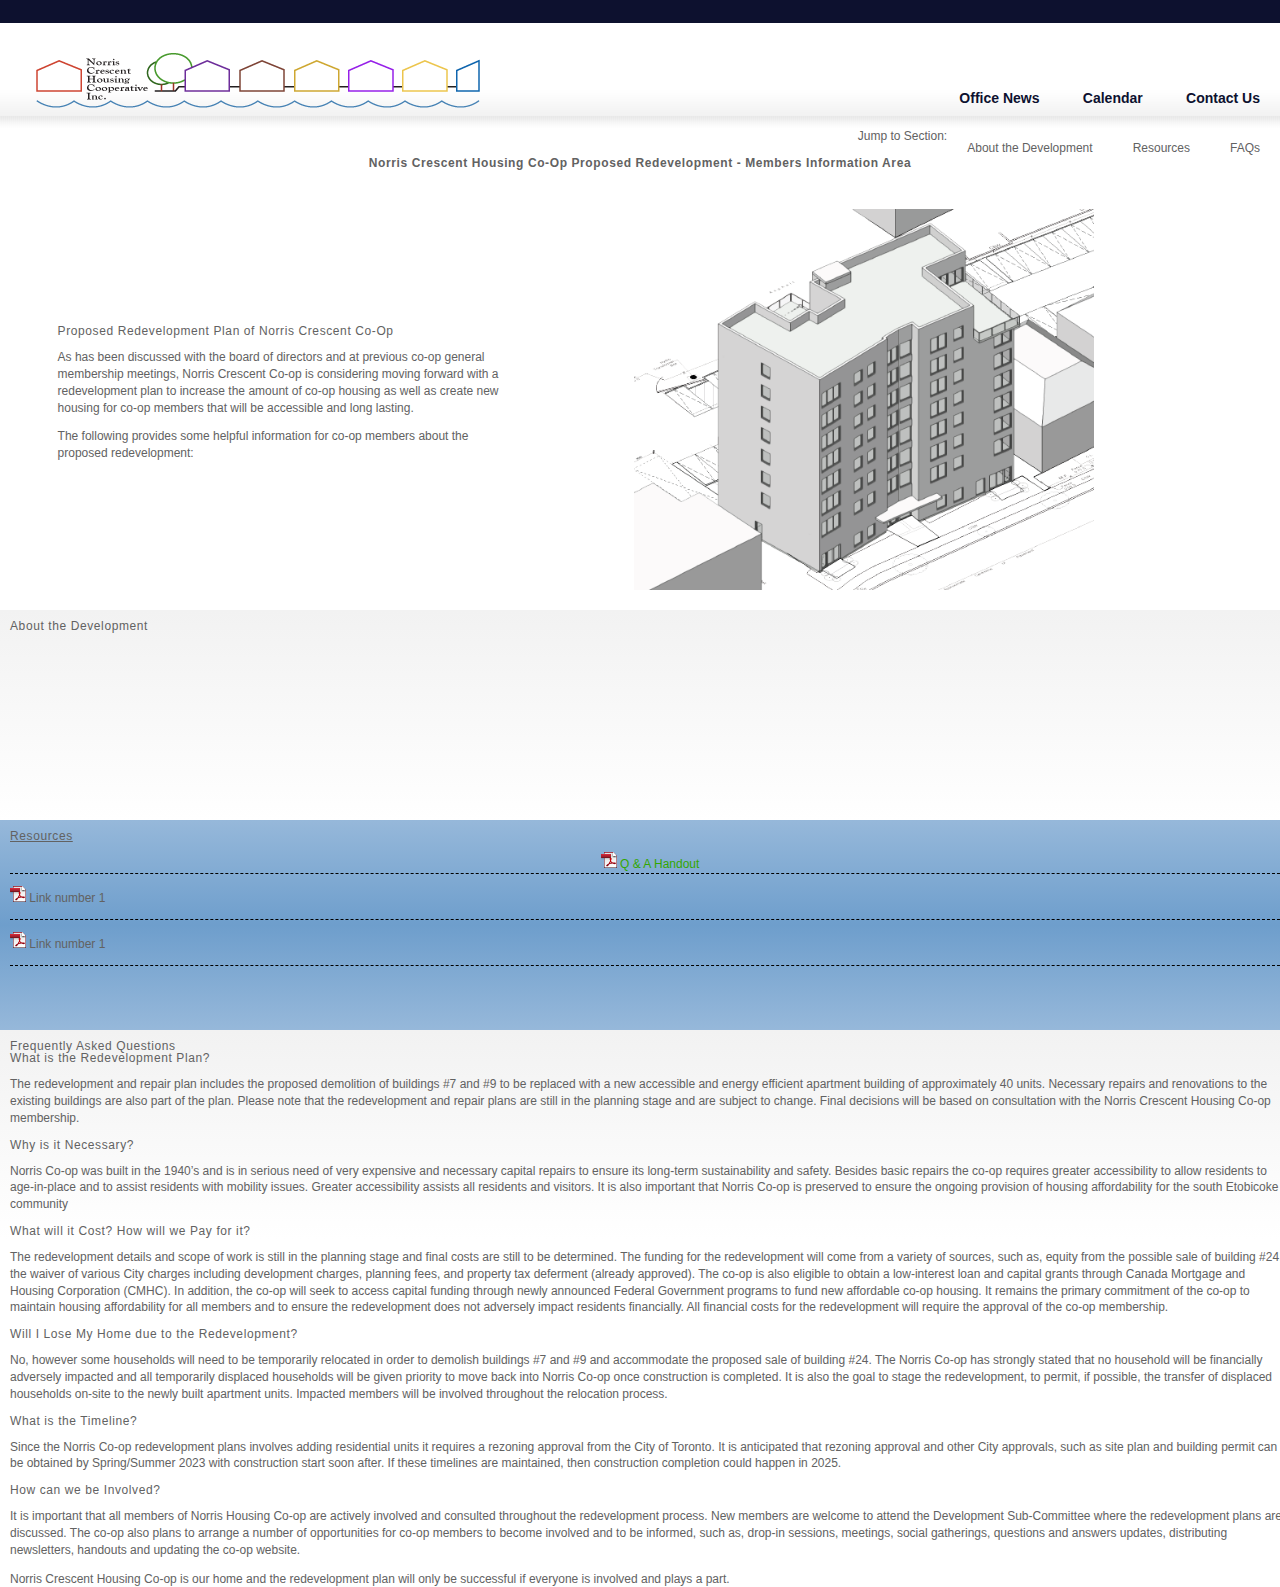
==== index.html @ d4f591e7 "Update index.html" ====
<!DOCTYPE HTML PUBLIC "-//W3C//DTD HTML 4.01 Transitional//EN" "http://www.w3.org/TR/html4/loose.dtd">
<html>
<head>
<title>Norris Cooperative Homes | Members Area</title>
<meta name="viewport" content="width=device-width, initial-scale=1.0">
<meta http-equiv="Content-Type" content="text/html; charset=UTF-8">
<link rel="stylesheet" type="text/css" href="css/member-style.css">
<link rel="stylesheet" type="text/css" href="css/style.css">
<script src="js/jquery.js" type="text/javascript"></script>

<script src="js/jquery.cycle.all.min.js" type="text/javascript"></script>
<script type="text/javascript">
jQuery(document).ready(function () {
    jQuery('.slideshow').cycle({
        fx: 'scrollDown',
        sync: 0,
        delay: -3000
    });
});
</script>

<script type="text/javascript" language="JavaScript">
<!--
var reenter;
var winl = (screen.width-1024)/7;
var wint = (screen.height-700)/9;

function cal() {
    if(parseInt(navigator.appVersion) > 3) {
        if(!reenter || reenter.closed) {
            reenter = window.open('docs/norris_feb_2017_office_calendar-1.pdf','reenter','left='+winl+',top='+wint+',width=960,height=800,status=0,scrollbars=1');
        } else enter.focus();
    } else {
        alert('A version 4.x browser is required.');
    }
}

//-->
</script>


<!--[if IE 7]><link rel="stylesheet" type="text/css" href="css/styleIE7.css" /><![endif]-->
<!--[if IE 6]>
<script src="js/DD_belatedPNG_0.0.8a.js"></script>
<link rel="stylesheet" type="text/css" href="css/styleIE6.css">
<script>DD_belatedPNG.fix('*')</script>
<![endif]-->
</head>

<body>

    <!--
    <header>
        <div class="header-holder">
            <div class="header padding-separator"> <p align="left"></p><a href="index.html"><img src="images/norris_logo_450.png" alt="Norris " width="450" height="57" hspace="0" vspace="0"></a>
              <ul class="header-menu">
              <li> </li><li> </li><li> </li> <li> </li> <li> </li> <li> </li> <li> </li> <li> </li> <li> </li> <li> </li> <li> </li>
                <li><a href="notes.html">Office News</a></li>
                <li><a href="javascript:cal()">Calendar</a></li>
                <li><a href="contact.html">Contact Us</a></li>
              </ul>
            </div>
    </header>
-->

<header>
    <div class="header-container">
        <div class="image-container">
            <a href="index.html"><img src="images/norris_logo_450.png" alt="Norris Logo"></a>
        </div>
        <div class="nav-menu">
            <ul>
                <li><a href="notes.html">Office News</a></li>
                <li><a href="javascript:cal()">Calendar</a></li>
                <li><a href="contact.html">Contact Us</a></li>
            </ul>
        </div>
    </div>
</header>

<!--Page Navigation Section-->
<section id="pageNav">
    <div class="navigation">
        <p>Jump to Section:</p>
    </div>
    <ul class="navigation">
        <li>About the Development</li>
        <li>Resources</li>
        <li>FAQs</li>
    </ul>
</section>

<section>
    <h1>Norris Crescent Housing Co-Op Proposed Redevelopment - Members Information Area</h1>
    <div class="intro">
        <div class="introInfo">
            <h2>Proposed Redevelopment Plan of Norris Crescent Co-Op</h2>
            <p>As  has been discussed with the board of directors and at previous  co-op general membership meetings, Norris Crescent Co-op is considering moving forward with a redevelopment plan to increase the  amount of co-op housing  as well as create  new housing for co-op members that will be accessible and long lasting.</p>
            <p>The following provides some helpful information for co-op members about the  proposed  redevelopment:</p>
        </div>
        <div class="introInfo">
            <img src="images/Render_1.png">
        </div>
    </div>
</section>


<section id="about">
        <div>
            <h2>About the Development</h2>
        </div>

</section>
    
<section id="resources">
    <div class="resources">
        <h2>Resources</h2>
        <div class="resource_container">
            <img src="images/pdf.png"/><a href="Docs/Redevelopment_Membership_Handout_May_2022.pdf" target="_blank"> Q & A Handout</a>
        </div>
        <div class="resource_container">
            <p><img src="images/pdf.png"/> Link number 1</p>
        </div>
        <div class="resource_container">
            <p><img src="images/pdf.png"/> Link number 1</p>
        </div>
    </div>

</section>
    
<section id="FAQ">
    <div>
        <h3>Frequently Asked Questions</h3>
    </div>
    <div class="question">
        <h3>What is the Redevelopment Plan?</h3>
            <p>The redevelopment and repair plan includes the proposed demolition of buildings #7 and #9 to be replaced with a new accessible and energy efficient apartment building of approximately 40 units. Necessary repairs and renovations to the existing buildings are also part of the plan. Please note that the redevelopment and repair plans are still in the planning stage and are subject to change. Final decisions will be based on consultation with the Norris Crescent Housing Co-op membership.</p>      
    </div>
    <div class="question">
        <h3>Why is it Necessary?</h3>
        <p>Norris Co-op was built in the 1940’s and is in serious need of very expensive and necessary capital repairs to ensure its long-term sustainability and safety. Besides basic repairs the co-op requires greater accessibility to allow residents to age-in-place and to assist residents with mobility issues. Greater accessibility assists all residents and visitors. It is also important that Norris Co-op is preserved to ensure the ongoing provision of housing affordability for the south Etobicoke community</p>
    </div>
    <div class="question">
        <h3>What will it Cost? How will we Pay for it?</h3>
        <p>The redevelopment details and scope of work is still in the planning stage and final costs are still to be determined. The funding for the redevelopment will come from a variety of sources, such as, equity from the possible sale of building #24, the waiver of various City charges including development charges, planning fees, and property tax deferment (already approved). The co-op is also eligible to obtain a low-interest loan and capital grants through Canada Mortgage and Housing Corporation (CMHC).  In addition, the co-op will seek to access capital funding through newly announced Federal Government programs to fund new affordable co-op housing. It remains the primary commitment of the co-op to maintain housing affordability for all members and to ensure the redevelopment does not adversely impact residents financially.  All financial costs for the redevelopment will require the approval of the co-op membership.</p>
    </div>
    <div class="question">
        <h3>Will I Lose My Home due to the Redevelopment?</h3>
        <p>No, however some households will need to be temporarily relocated in order to demolish buildings #7 and #9 and accommodate the proposed sale of building #24.  The Norris Co-op has strongly stated that no household will be financially adversely impacted and all temporarily displaced households will be given priority to move back into Norris Co-op once construction is completed. It is also the goal to stage the redevelopment, to permit, if possible, the transfer of displaced households on-site to the newly built apartment units. Impacted members will be involved throughout the relocation process.</p>
    </div>
    <div class="question">
        <h3>What is the Timeline?</h3>
        <p>Since the Norris Co-op redevelopment plans involves adding residential units it requires a rezoning approval from the City of Toronto.  It is anticipated that rezoning approval and other City approvals, such as site plan and building permit can be obtained by Spring/Summer 2023 with construction start soon after. If these timelines are maintained, then construction completion could happen in 2025.</p>
    </div>
    <div class="question">
        <h3>How can we be Involved?</h3>
        <p>It is important that all members of Norris Housing Co-op are actively involved and consulted throughout the redevelopment process. New members are welcome to attend the Development Sub-Committee where the redevelopment plans are discussed. The co-op also plans to arrange a number of opportunities for co-op members to become involved and to be informed, such as, drop-in sessions, meetings, social gatherings, questions and answers updates, distributing newsletters, handouts and updating the co-op website.</p>
        <p>Norris Crescent Housing Co-op is our home and the redevelopment plan will only be successful if everyone is involved and plays a part.</p>
    </div>
    <div class="question">
        <h3></h3>
        <p></p>
    </div>
    <div class="question">
        <h3></h3>
        <p></p>
    </div>

</section>

</body>
---- css/member-style.css ----
.header-container {
    display: flex;
    justify-content: space-between;
    align-items: flex-end;
    background: url(../images/header_bg.png) repeat-x;
    background-repeat: repeat;
    height: 128px;
    width: 100%;
}

.image-container {
    max-width: 450px;
    margin-left: 2rem;
    margin-bottom: 20px;
    
}

.image-container img {
    width: 100%;
    
}

.nav-menu {
    margin-bottom: 20px;
}

.nav-menu li {
    display: inline;
    margin-left: 20px;
    padding-right: 20px;
    width: 100px;

}

.nav-menu a {
    color:#0D112F;
	font-size:14px;
	font-weight:bold;
	letter-spacing:0px;
}

/* On Page Navigation */
#pageNav {
    display: flex;
    justify-content: flex-end;
}


.navigation {
    display: flex;
    justify-content: flex-start;
    align-items: flex-end;
    height: 1.2rem;
    padding-top: 10px;
}

.navigation li {
    margin-left: 20px;
    margin-right: 20px;
}

/*Intro*/
.intro {
    display:flex;
    width: 90%;
    justify-content: space-around;
    align-items: center;
    margin-top: 20px;
}

.introInfo {
    width: 40%;
    padding: 20px;
    text-align: justify;
}

.introInfo img {
    max-width: 100%;
}


#about {
    background-image: linear-gradient(#F2F2F2, white) ;
    width: 100%;
    height: 200px;
    text-align: left;
    padding-left: 10px;
    padding-top: 10px;
    
}

#resources {
    background-image: linear-gradient(#96B8DA, #6E9ECC, #96b8da) ;
    width: 100%;
    height: 200px;
    text-align: left;
    padding-left: 10px;
    padding-top: 10px;
}

.resources {
    display: flex;
    flex-direction: column;
    align-items: center;
    justify-content: center;
    text-align: center;
}

.resources h2 {
    align-self: flex-start;
    margin-bottom: 10px;
    text-decoration: underline;
}

.resource_container {
    border-bottom: dashed 0.5px black;
    text-align: center;
    width: 100%;
}

#FAQ {
    background-image: linear-gradient(#F2F2F2, white) ;
    width: 100%;
    height: 200px;
    text-align: left;
    padding-left: 10px;
    padding-top: 10px;
}
---- css/style.css ----
@import url('reset.css');
body {
	font-family:Helvetica, Arial, Verdana, sans-serif;
	font-size:12px;
	color:#626262;
}
a {
	color:#32A700;
}
a:hover {
	color:#0033cd;
}
blockquote {
	margin:22px 0;
	padding:3px;
	padding:0 40px;
	background:transparent url(../images/blockquote.gif) no-repeat;
}
.box-holder-content blockquote {
	margin:15px 30px;
	padding:0 40px;
	text-align:left;
	background:transparent url(../images/blockquote.gif) no-repeat;
}
.wrapper {
	float:left;
	margin:0 auto;
	width:100%;
}
.right {
	float:right;
}
.left {
	float:left;
}
.padding-separator {
	padding-top:40px;
	padding-bottom:22px;
}
.margin-separator {
	margin-top:22px;
	margin-bottom:22px;
}
.header-holder {
	float:left;
	margin:0 auto;
	background:url(../images/header_bg.png) repeat-x;
	height:128px;
	width:100%;
}
.slider-holder, .main-content-holder {
	float:left;
	margin:0 auto;
	width:100%;
	background:#fff url(../images/featured-work.png) repeat-x bottom;
}
.main-content-holder {
	padding:10px 0;
}
.content-holder {
	float:left;
	margin:0 auto;
	width:100%;
	background:url(../images/content-holder.png) repeat-x top;
}
.main-content {
	width:960px;
	margin:0 auto;
	text-align:left;
}
.left-column {
	float:left;
	width:279px;
	text-align:center;
}
.main {
	float:right;
	width:658px;
}
.main ul {
	list-style:circle;
	padding:0px 40px;
	font-family: Arial, Verdana, Helvetica, sans-serif; 
	font-size: 12px; 
	line-height: 14px; 
	color:#0D112F;
	font-weight:normal;
	display:block;
}
.main ul li {
	color:#117071;
	padding:3px;
}
.footer-holder {
	float:left;
	margin:0 auto;
	width:100%;
	background:#fff url(../images/footer.png) repeat-x top;
}

.footer {
	height:266px;
}
.header, .content, .footer {
	width:960px;
	margin:0 auto;
}
.content {
	height:270px;
}
.separator-50px {
	margin-top:40px;
	height:400px;
}
.header a.logo {
	float:left;
	background:url(../images/norris_logo) no-repeat left top;
	width:450px;
	height:57px;
	text-indent:-9999px;
	overflow:hidden;
	display:block;
	margin-top:25px;
}
.header ul.header-menu {
	float:right;
}
.header ul.header-menu li {
	float:left;
	height:74px;
	text-align:center;
	padding:0 10px;
	display:inline;
}
.header ul.header-menu li a {
	color:#0D112F;
	font-size:14px;
	font-weight:bold;
	letter-spacing:0px;
	line-height:100px;
	text-align:center;
	height:74px;
	display:block;
	float:left;
}
.header ul.header-menu li a:hover, .header ul.header-menu li a.selected {
	color:#32A700;
}
.open-close {
	background:url(../images/open-close.png) no-repeat center;
	width:24px;
	height:24px;
	margin:0 auto;
	padding:25px 0;
	cursor:pointer;
}
.slider {
	margin:0 auto;
	width:960px;
	text-align:left;
}
div.featured-work {
	float:left;
	width:55%;
}
div.featured-work ul li {
	display:inline;
}
.box-holder-top {
	background:url(../images/box-holder-top.png) no-repeat top left;
	padding:15px 0 0 0;
	width:319px;
	float:left;
	display:block;
}
div.box-holder {
	width:320px;
	float:left;
}
div.box-holder-content {
	background:url(../images/box-holder.png) repeat-y top left;
	width:319px;
	float:left;
	padding:0;
	height:105px;
	text-align:left;
}
div.box-holder-content p {
	margin-left:30px;
	margin-right:30px;
	text-align:left;
}
div.box-holder-content p span {
	float:right;
	display:block;
	width:235px;
}
div.box-holder-bottom {
	background:url(../images/box-holder-bottom.png) no-repeat top left;
	height:47px;
	width:319px;
	float:left;
	display:block;
}
div.box-holder-bottom-footer {
	background:url(../images/box-holder-bottom-footer.png) no-repeat top left;
	height:47px;
	width:319px;
	float:left;
	display:block;
}
div.box-holder-bottom a, div.box-holder-bottom-footer a {
	text-transform:uppercase;
	color:#fff;
	text-shadow:0 1px 2px #000000;
	line-height:57px;
}
div.box-holder-bottom a:hover, div.box-holder-bottom-footer a:hover {
	color:#fff;
}

a.green-button {
	color:#fff;
	text-align:center;
	background:url(../images/green-button.png) no-repeat;
	float:left;
	display:block;
	width:212px;
	font-weight:bold;
	line-height:45px;
	height:45px;
	text-transform:uppercase;
	text-shadow:0 1px 2px #000000;
}

a.brown-button {
	color:#fff;
	text-align:center;
	background:url(../images/brown-button.png) no-repeat;
	float:left;
	display:block;
	width:212px;
	font-weight:bold;
	line-height:45px;
	height:45px;
	text-transform:uppercase;
	text-shadow:0 1px 2px #000000;
	margin-left:20px;
}

a.gray-button {
	color:#fff;
	text-align:center;
	background:url(../images/gray-button.png) no-repeat;
	float:left;
	display:block;
	width:212px;
	font-weight:bold;
	line-height:45px;
	height:45px;
	text-transform:uppercase;
	text-shadow:0 1px 2px #000000;
	margin-left:20px;
}
a.green-button:hover,a.brown-button:hover, a.blue-button:hover {
	color:#fff;

}
div.box-holder h1 {
	width:auto;
	height:auto;
	float:none;
	font-size:20px;
	line-height:30px;
}
span.h1-separator {
	background:url(../images/h1-separator.png) no-repeat center center;
	display:block;
	float:left;
	width:320px;
	height:9px;
}
div.box-holder-content a {
	display:block;
	margin:0 30px;
}
div.box-holder-content em {
	display:block;
	margin:0 30px 10px 30px;
}
p {
	margin:1em 0;
	text-align:left;
}
.left-column .title {
	background:url(../images/left-title.png) no-repeat top;
	width:279px;
	padding:15px 0 0 0;
	height:45px;
}
.left-column .title h4 {
}
.left-column ul.left-content {
	background:url(../images/left-column.png) repeat-y top;
	width:277px;
	float:left;
	display:block;
	position:relative;
}
.left-column div.left-content {
	background:url(../images/left-column.png) repeat-y top;
	width:279px;
	float:left;
	display:block;
	position:relative;
}
.left-column ul.left-content li {
	background:url(../images/separator-left-column.png) no-repeat top center;
	display:block;
	line-height:50px;
	height:50px;
	width:242px;
	margin:0 auto;
}
.left-column ul.left-content-contact li {
	background:url(../images/separator-left-column-contact.png) no-repeat bottom center;
	display:block;
	height:97px;
	line-height:97px;
	width:242px;
	margin:0 auto;
}
.left-column ul.left-content li a {
	color:#0D112F;
	font-size:14px;
}
.left-column ul.left-content li a.quote {
	background:url(../images/quote.png) no-repeat center top;
	color:#0D112F;
	font-size:14px;
	width:242px;
	height:82px;
	display:block;
	padding-top:20px;
	margin-top:10px;
}
.left-column ul.left-content li a.brochure {
	background:url(../images/download-brochure.png) no-repeat center top;
	color:#0D112F;
	font-size:14px;
	height:82px;
	display:block;
	padding-top:20px;
	margin-top:10px;
	width:242px;
}
.left-column ul.left-content li a:hover, .left-column ul.left-content li a.selected {
	color:#32A700;
}
.left-column .bottom {
	background:url(../images/left-column-bottom.png) no-repeat top;
	width:279px;
	height:14px;
	display:block;
	float:left;
}
.left-column address {
	margin:0 2px;
}
.clear-right {
	clear:right;
}
.clear-left {
	clear:left;
}

.boxgrid h4 {
	color:#0D112F;
	font-size:14px;
	font-weight:bold;
	padding:15px 15px 0 15px;
}
.boxgrid {
	width:323px;
	height:286px;
	margin:10px 0;
	overflow:hidden;
	position:relative;
}
.boxgrid img {
	position:absolute;
	top:0;
	left:0;
	border:0;
	cursor:pointer;
}
.boxgrid p {
	padding:0 15px;
	color:#afafaf;
	font-weight:bold;
	font:10pt "Lucida Grande", Arial, sans-serif;
}
.boxgrid a {
	padding:15px;
	text-decoration:underline;
}
.boxcaption {
	float:left;
	position:absolute;
	background:#000;
	height:100px;
	width:100%;
	opacity:.8;
}
.captionfull .boxcaption {
	top:260px;
	left:0;
}
.caption .boxcaption {
	top:220px;
	left:0;
}
a.view-larger-image {
	display:block;
	clear:both;
	vertical-align:bottom;
}
.main img {
	padding:5px;
	border:0px solid #ccc;
}
.form-contact {
	width:430px;
	float:left;
}
.form-contact .holder {
	margin:5px 0;
	float:left;
}
.form-contact em {
	margin:15px;
	display:block;
	float:left;
}
.error, .succes {
	background:#32A700;
	display:block;
	float:left;
	text-align:center;
	color:#fff;
	width:100%;
	padding:5px;
}
.green {
	color:#32A700;
}
input:focus, textarea:focus {
	border-color:#32A700;
}
input {
	padding:5px;
	border:1px solid #ccc;
	width:500px;
	line-height:1.7em;
	float:left;
	color:#403F41;
	height:30px;
}
.form-contact input.send {
	border:0;
	background:url(../images/send-btn.png) no-repeat left top;
	width:112px;
	height:45px;
	text-align:center;
	line-height:45px;
	cursor:pointer;
	color:#FFF;
	text-shadow:0 1px 2px #000000;
	text-transform:uppercase;
	padding:0;
	margin:0;
}
textarea {
	padding:5px;
	border:1px solid #ccc;
	width:500px;
	float:left;
	color:#403F41;
}
label {
	float:left;
	line-height:1.25em;
	margin:0 8px 0 0;
	padding:6px 0;
	text-align:left;
	width:80px;
}
.slideshow-back {
	width:380px;
	height:300px;
	background:url(../images/slideshow-back.png) no-repeat;
	float:right;
	padding:0 5px 10px 17px;
	margin-top:10px;
}
address span {
	margin:10px 0;
	display:block;
}

img.map {
	margin-top:15px;
}

span.date-comments {
	font-size:11px;
	font-style:italic;
	margin:10px 0 20px 0;
	display:block;
	color:#939393;
}

.holder-separator {
	margin-bottom:30px;
}

h1 {
	font-family:Helvetica, Arial, Verdana, sans-serif;
	font-weight:bold;
	letter-spacing:.05em;
	margin:0;
	padding:0;
	line-height:1em;
}

h2, h3, h4, h5 {
	font-family:Helvetica, Arial, Verdana, sans-serif;
	font-weight:normal;
	letter-spacing:.05em;
	margin:0;
	padding:0;
	line-height:1em;
}
#container {
}
#main {
	margin:.5em 20px 0 20px;
	border-top:1px solid #000;
	text-align:left;
	padding:20px 0;
}
#left {
	float:left;
	width:140px;
	margin:0 20px 14px 0;
	background-color:#DCDCDC;
	border:3px double #FFF;
	font-size:10px;
	line-height:1.4em;
}
.gutter {
	margin:10px;
}
#right {
	float:right;
	width:120px;
	margin:0 0 14px 20px;
}
#center {
}
#pullquote {
	float:right;
	margin:0 0 .4em 1em;
	width:145px;
	font-family:Georgia, "Times New Roman", Times, serif;
	font-variant:small-caps;
	font-size:20px;
	line-height:1.3em;
}
span.copy {
	color:#000000; 
	font-family: Arial, Verdana, Helvetica, sans-serif; 
	font-size: 14px; 
	line-height: 15px; 
}

span.copy_14 {
	color:#000000; 
	font-family: Arial, Verdana, Helvetica, sans-serif; 
	font-size: 14px; 
	line-height: 15px; 
}


span.copy_15 {
	color:#000000; 
	font-family: Arial, Verdana, Helvetica, sans-serif; 
	font-size: 15px; 
	line-height: 17px; 
}


span.copy_16 {
	color:#000000; 
	font-family: Arial, Verdana, Helvetica, sans-serif; 
	font-size: 16px; 
	line-height: 18px; 
}

span.copy_12 {
	color:#000000; 
	font-family: Arial, Verdana, Helvetica, sans-serif; 
	font-size: 12px; 
	line-height: 14px; 
}

span.green_10 {
	color:#32A700; 
	font-family: Arial, Verdana, Helvetica, sans-serif; 
	font-size: 12px; 
	line-height: 14px; 
}


span.green_12 {
	color:#32A700; 
	font-family: Arial, Verdana, Helvetica, sans-serif; 
	font-size: 12px; 
	line-height: 14px; 
}

span.blue_12 {
	color:#0072bc; 
	font-family: Arial, Verdana, Helvetica, sans-serif; 
	font-size: 12px; 
	line-height: 14px; 
}

span.blue_14 {
	color:#0072bc; 
	font-family: Arial, Verdana, Helvetica, sans-serif; 
	font-size: 14px; 
	line-height: 16px; 
}

span.blue_16 {
	color:#0072bc; 
	font-family: Arial, Verdana, Helvetica, sans-serif; 
	font-size: 16px; 
	line-height: 18px; 
}


span.aqua_12 {
	color:#117071; 
	font-family: Arial, Verdana, Helvetica, sans-serif; 
	font-size: 12px; 
	line-height: 14px; 
}

span.aqua_14 {
	color:#117071; 
	font-family: Arial, Verdana, Helvetica, sans-serif; 
	font-size: 14px; 
	line-height: 16px; 
}

span.green2_12 {
	color:#197b30; 
	font-family: Arial, Verdana, Helvetica, sans-serif; 
	font-size: 12px; 
	line-height: 14px;
}


span.green_10 {
	color:#32A700; 
	font-family: Arial, Verdana, Helvetica, sans-serif; 
	font-size: 12px; 
	line-height: 14px;
}


span.green_12 {
	color:#32A700; 
	font-family: Arial, Verdana, Helvetica, sans-serif; 
	font-size: 12px; 
	line-height: 14px;
}


span.green_14 {
	color:#32A700; 
	font-family: Arial, Verdana, Helvetica, sans-serif; 
	font-size: 14px; 
	line-height: 16px; 
}

span.red_14 {
	color:#dd0000; 
	font-family: Arial, Verdana, Helvetica, sans-serif; 
	font-size: 14px; 
	line-height: 16px;
}

span.red_12 {
	color:#dd0000; 
	font-family: Arial, Verdana, Helvetica, sans-serif; 
	font-size: 12px; 
	line-height: 14px;
}

span.org_19 {
	color:#df7b04; 
	font-family: Arial, Verdana, Helvetica, sans-serif; 
	font-size: 12px; 
	line-height: 14px;
}

span.org_10 {
	color:#df7b04; 
	font-family: Arial, Verdana, Helvetica, sans-serif; 
	font-size: 12px; 
	line-height: 14px;
}

span.org_12 {
	color:#df7b04; 
	font-family: Arial, Verdana, Helvetica, sans-serif; 
	font-size: 12px; 
	line-height: 14px;
}

span.org_14 {
	color:#df7b04; 
	font-family: Arial, Verdana, Helvetica, sans-serif; 
	font-size: 14px; 
	line-height: 16px;
}

span.org_16 {
	color:#df7b04; 
	font-family: Arial, Verdana, Helvetica, sans-serif; 
	font-size: 16px; 
	line-height: 18px;
}

span.purp_12 {
	color:#662d91; 
	font-family: Arial, Verdana, Helvetica, sans-serif; 
	font-size: 12px; 
	line-height: 14px;
}

span.purp_14 {
	color:#662d91; 
	font-family: Arial, Verdana, Helvetica, sans-serif; 
	font-size: 14px; 
	line-height: 16px;
}

span.purp_16 {
	color:#662d91; 
	font-family: Arial, Verdana, Helvetica, sans-serif; 
	font-size: 16px; 
	line-height: 18px;
}

span.black_11 {
	color:#000000; 
	font-family: Arial, Verdana, Helvetica, sans-serif; 
	font-size: 11px; 
	line-height: 13px;
}

span.black_12 {
	color:#000000; 
	font-family: Arial, Verdana, Helvetica, sans-serif; 
	font-size: 12px; 
	line-height: 14px;
}

span.gray_12 {
	color:#626262; 
	font-family: Arial, Verdana, Helvetica, sans-serif; 
	font-size: 12px; 
	line-height: 14px;
}

span.white {
	color:#ffffff; 
	font-family: Arial, Verdana, Helvetica, sans-serif; 
	font-size: 12px; 
	line-height: 14px; 
}

span.white_14 {
	color:#ffffff; 
	font-family: Arial, Verdana, Helvetica, sans-serif; 
	font-size: 14px; 
	line-height: 16px; 
}

span.white_cap {
	color:#ffffff; 
	font-family: Arial, Verdana, Helvetica, sans-serif;
	text-transform:uppercase;
	text-shadow:0 1px 2px #000000;
	font-size: 14px; 
	line-height:18px;
}

span.copy_burg {
	color:#a30000; 
	font-family: Arial, Verdana, Helvetica, sans-serif; 
	font-size: 14px; 
	line-height: 15px; 
}

span.burg_12 {
	color:#8b0101; 
	font-family: Arial, Verdana, Helvetica, sans-serif; 
	font-size: 12px; 
	line-height: 14px;
}

span.burg_14 {
	color:#8b0101; 
	font-family: Arial, Verdana, Helvetica, sans-serif; 
	font-size: 14px; 
	line-height: 16px;
}


span.burg_16 {
	color:#8b0101; 
	font-family: Arial, Verdana, Helvetica, sans-serif; 
	font-size: 16px; 
	line-height: 18px;
}

span.copy_blue {
	color:#0076a3; 
	font-family: Arial, Verdana, Helvetica, sans-serif; 
	font-size: 18px; 
	line-height: 15px; 
}

span.rdb {
	color: #dd0000;
	font-family: Arial, Verdana, Helvetica, sans-serif; 
	font-size: 18px; 
	font-weight: bold; 
	line-height: 16px; 
}

hr.style_g {
border: 0;
color: #197b30;
background-color: #197b30;
height: 1px;
width:100%;
text-align: left;
}

hr.style_r {
border: 0;
color: #8b0101;
background-color: #8b0101;
height: 1px;
width:100%;
text-align: left;
}

hr.style_b {
border: 0;
color: #0099ff;
background-color: #0099ff;
height: 1px;
width:100%;
text-align: left;
}

hr.style1{
	border-top: 1px solid #8c8b8b;

}

hr.style2 {
	border-top: 3px double #8c8b8b;

}

hr.style3 { 
  border: 0; 
  height: 1px; 
  background-image: -webkit-linear-gradient(left, #f0f0f0, #8c8b8b, #f0f0f0);
  background-image: -moz-linear-gradient(left, #f0f0f0, #8c8b8b, #f0f0f0);
  background-image: -ms-linear-gradient(left, #f0f0f0, #8c8b8b, #f0f0f0);
  background-image: -o-linear-gradient(left, #f0f0f0, #8c8b8b, #f0f0f0); 
}

hr.style4 {
	height: 10px;
	border: 0;
	box-shadow: 0 10px 10px -10px #8c8b8b inset;
}

hr.style5 {
	border-top: 1px dashed #8c8b8b;
}


hr.style6 { 
  height: 30px; 
  border-style: solid; 
  border-color: #8c8b8b; 
  border-width: 1px 0 0 0; 
  border-radius: 20px; 
} 
hr.style6:before { 
  display: block; 
  content: ""; 
  height: 30px; 
  margin-top: -31px; 
  border-style: solid; 
  border-color: #8c8b8b; 
  border-width: 0 0 1px 0; 
  border-radius: 20px; 
}

hr.style7 {
	height: 6px;
	background: url(http://ibrahimjabbari.com/english/images/hr-11.png) repeat-x 0 0;
    border: 0;
}


hr.style8 {
	height: 6px;
	background: url(http://ibrahimjabbari.com/english/images/hr-12.png) repeat-x 0 0;
    border: 0;
}
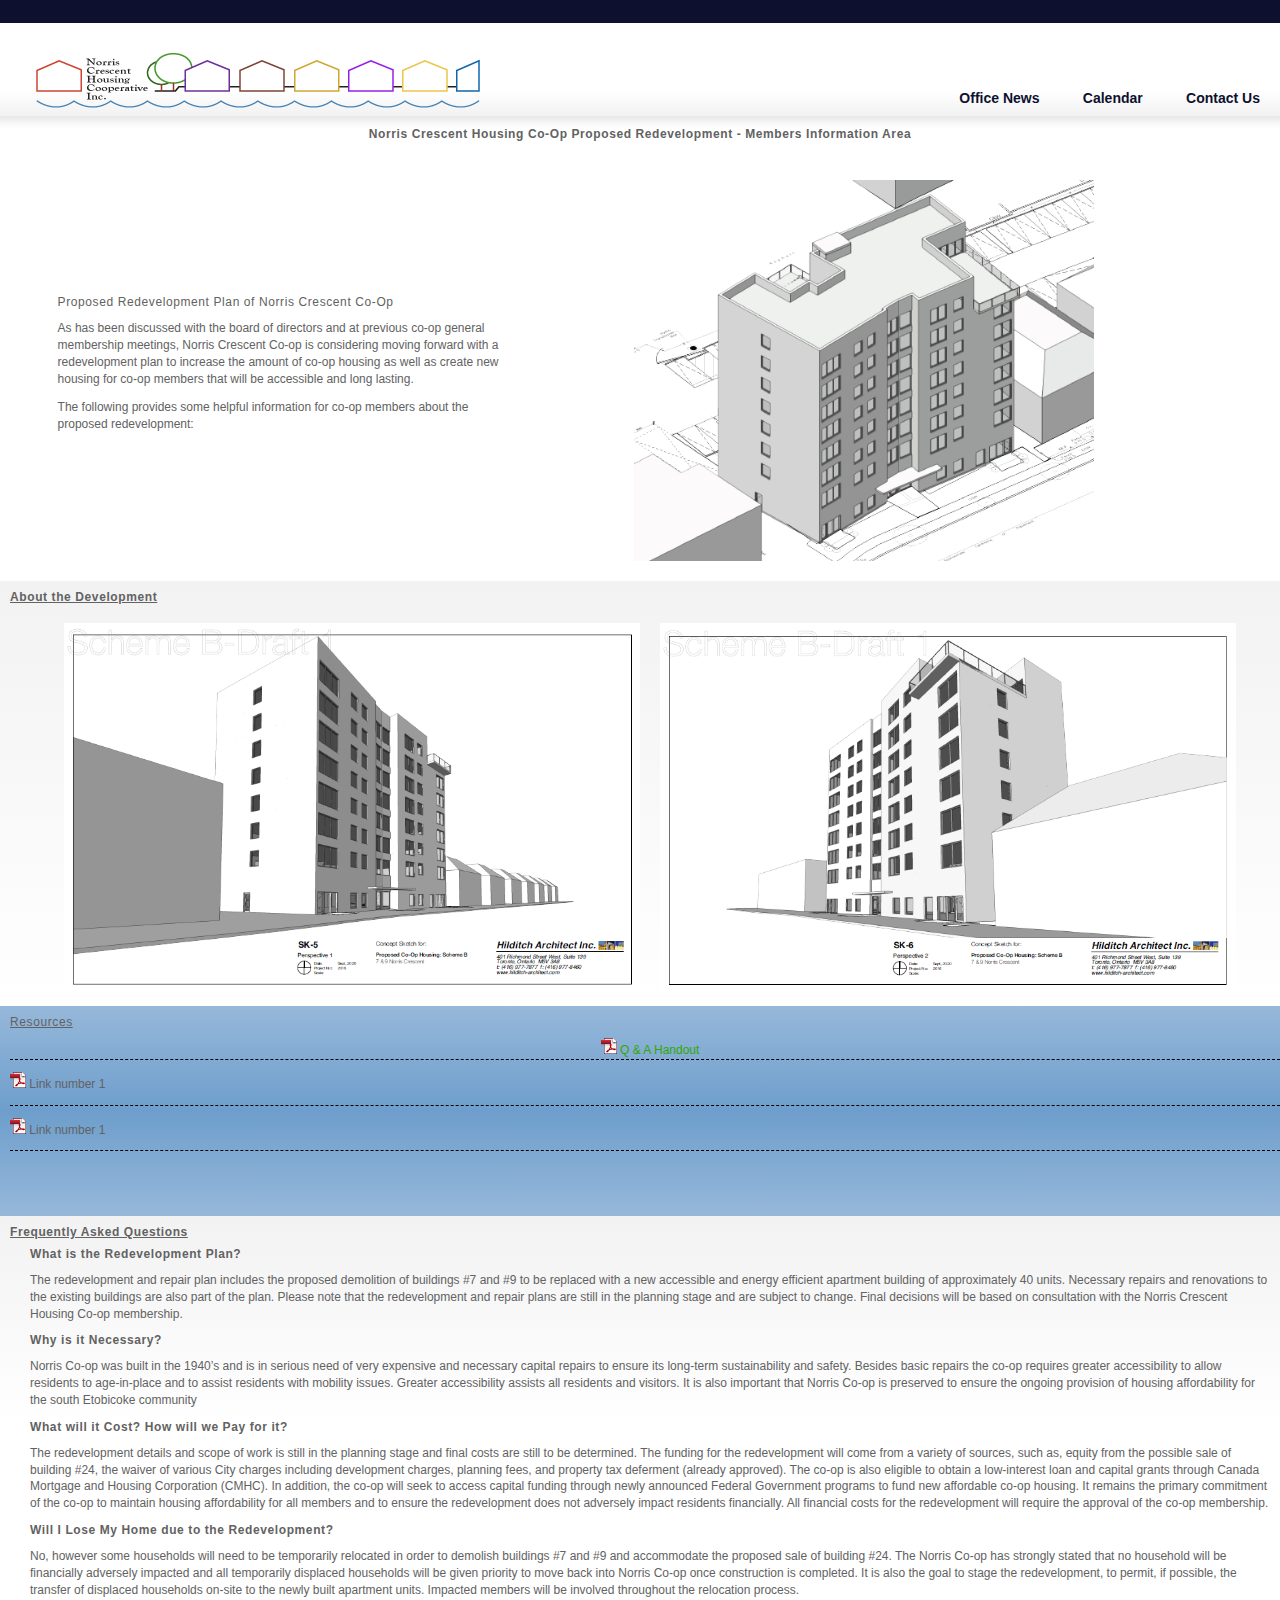
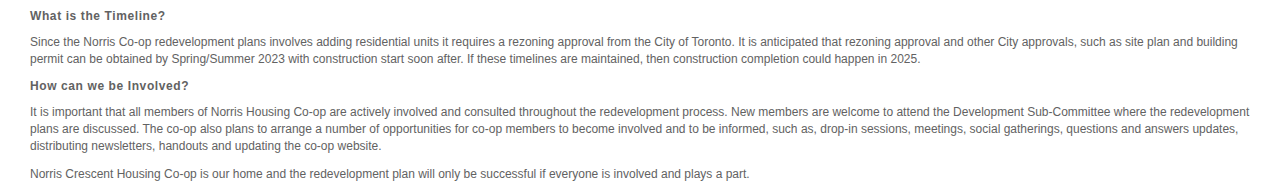
==== commit 0e3b5a8f: "update site" ====
--- a/index.html
+++ b/index.html
@@ -78,7 +78,7 @@
     </div>
 </header>
 
-<!--Page Navigation Section-->
+<!--Page Navigation Section
 <section id="pageNav">
     <div class="navigation">
         <p>Jump to Section:</p>
@@ -88,7 +88,7 @@
         <li>Resources</li>
         <li>FAQs</li>
     </ul>
-</section>
+</section> -->
 
 <section>
     <h1>Norris Crescent Housing Co-Op Proposed Redevelopment - Members Information Area</h1>
@@ -106,8 +106,17 @@
 
 
 <section id="about">
-        <div>
+        <div class="section_header">
             <h2>About the Development</h2>
+        </div>
+        <div class="about_image_container">
+            <div class="about_img">
+                <img src="images/Render_2.png"/>
+            </div>
+            <div class="about_img">
+                <img src="images/Render_3.png">
+            </div>
+            
         </div>
 
 </section>
@@ -129,8 +138,8 @@
 </section>
     
 <section id="FAQ">
-    <div>
-        <h3>Frequently Asked Questions</h3>
+    <div class="section_header">
+        <h2>Frequently Asked Questions</h2>
     </div>
     <div class="question">
         <h3>What is the Redevelopment Plan?</h3>
--- a/css/member-style.css
+++ b/css/member-style.css
@@ -78,15 +78,35 @@
     max-width: 100%;
 }
 
+.section_header h2{
+    font-weight: bold;
+    text-decoration: underline;
+    margin-bottom: 10px;
+}
+
 
 #about {
     background-image: linear-gradient(#F2F2F2, white) ;
     width: 100%;
-    height: 200px;
     text-align: left;
     padding-left: 10px;
     padding-top: 10px;
     
+}
+
+.about_image_container {
+    height: 95%;
+    display: flex;
+    justify-content:center;
+}
+
+.about_img {
+   max-width: 45%;
+   margin: 10px;
+}
+
+.about_img img {
+    max-width: 100%;
 }
 
 #resources {
@@ -125,4 +145,13 @@
     text-align: left;
     padding-left: 10px;
     padding-top: 10px;
+}
+
+.question {
+    padding-left: 20px;
+    padding-right: 20px;
+}
+
+.question h3{
+    font-weight: bold;
 }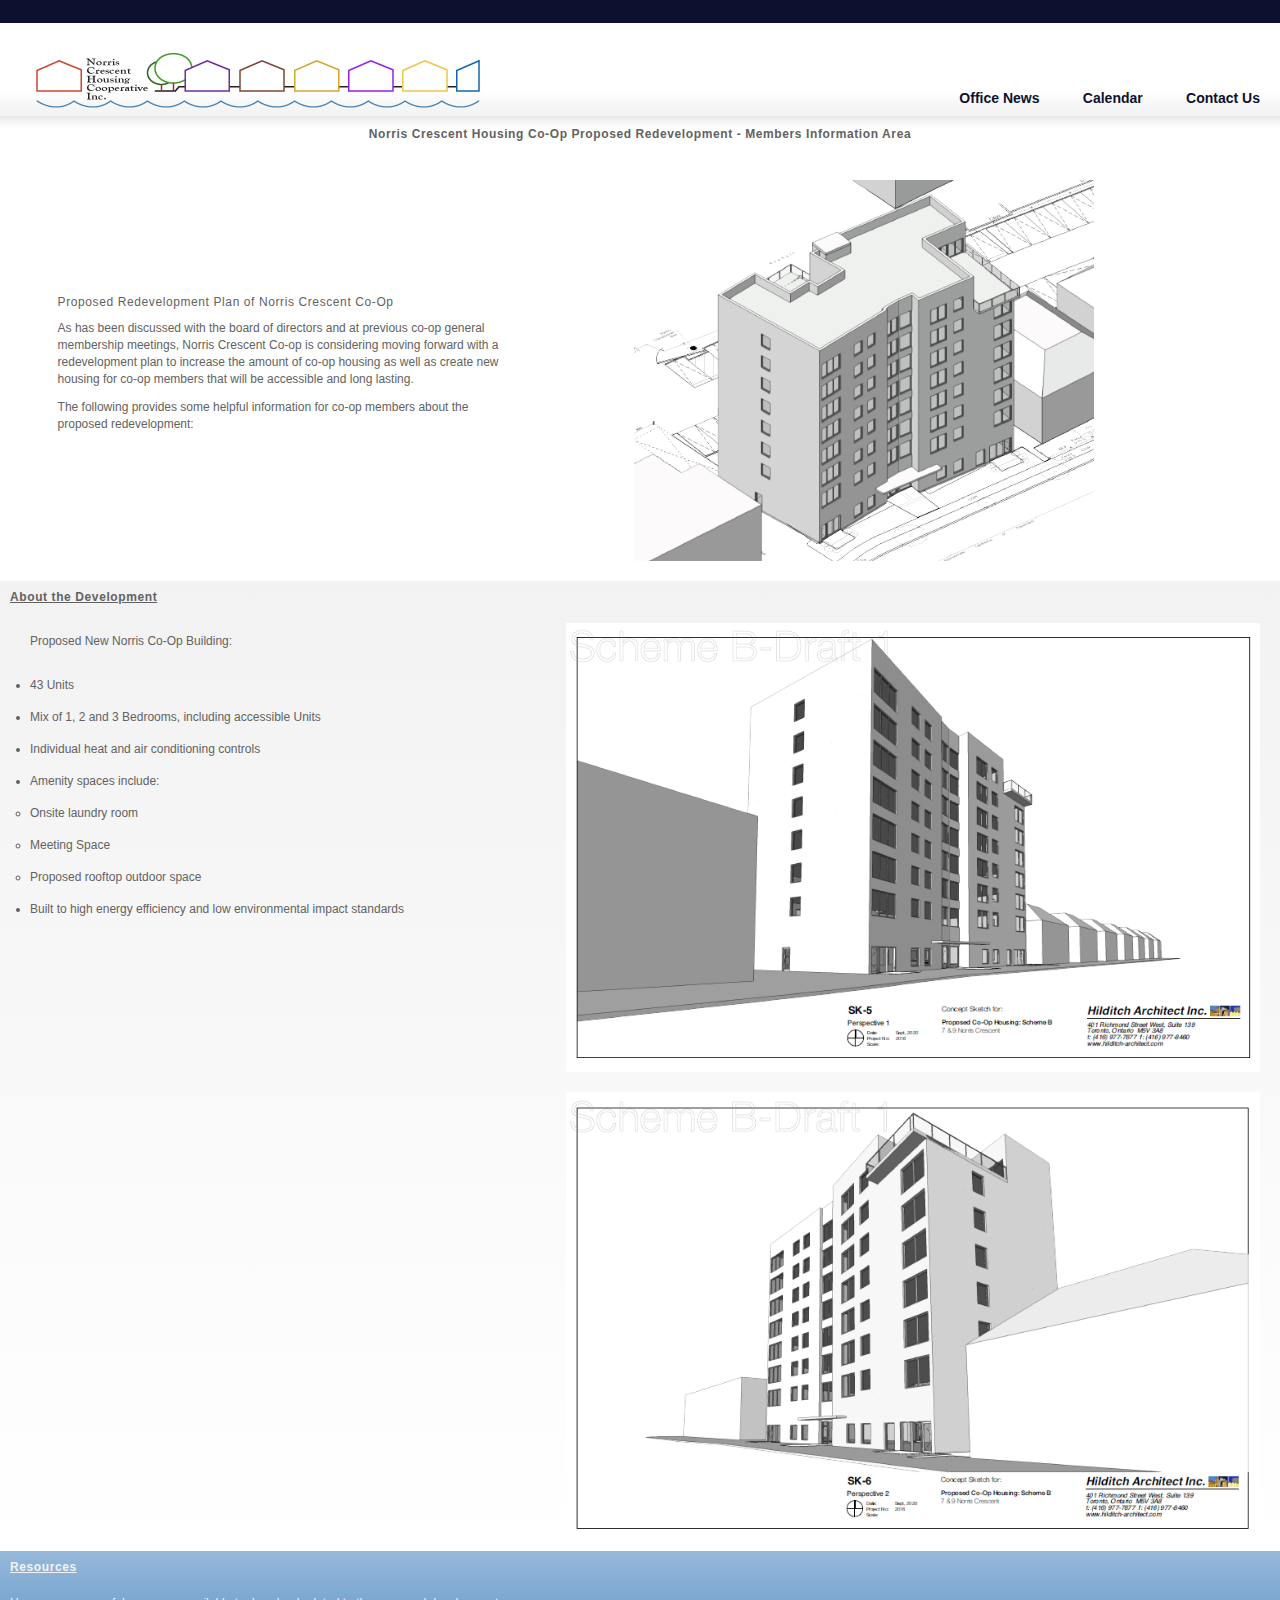
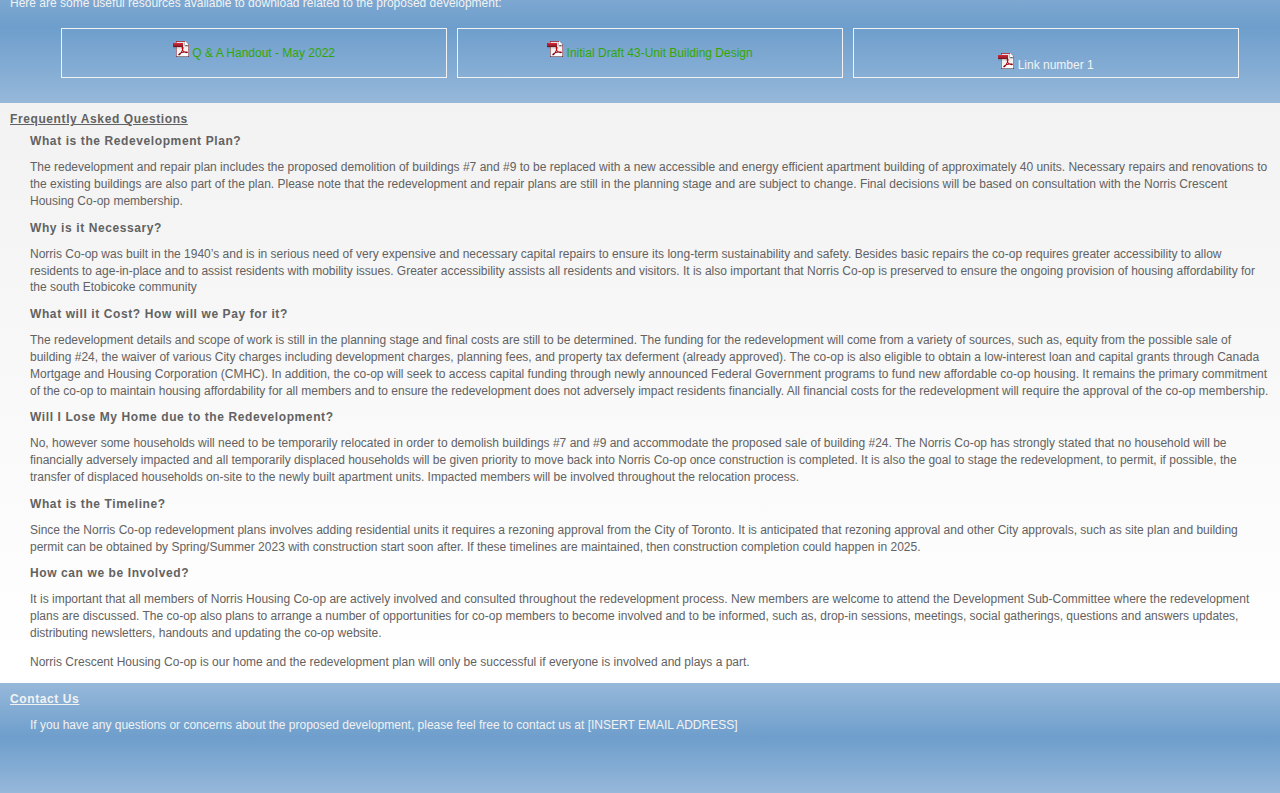
==== commit 80b19ae1: "updated" ====
--- a/index.html
+++ b/index.html
@@ -109,6 +109,22 @@
         <div class="section_header">
             <h2>About the Development</h2>
         </div>
+    <div class="about_container">
+        <div class="about_stats">
+            <p>Proposed New Norris Co-Op Building:</p>
+            <ul>
+                <li>43 Units</li>
+                <li>Mix of 1, 2 and 3 Bedrooms, including accessible Units</li>
+                <li>Individual heat and air conditioning controls</li>
+                <li>Amenity spaces include:</li>
+                <ul>
+                    <li>Onsite laundry room</li>
+                    <li>Meeting Space</li>
+                    <li>Proposed rooftop outdoor space</li>
+                </ul>
+                <li>Built to high energy efficiency and low environmental impact standards</li>
+            </ul>
+        </div>
         <div class="about_image_container">
             <div class="about_img">
                 <img src="images/Render_2.png"/>
@@ -118,17 +134,19 @@
             </div>
             
         </div>
-
+    </div>
 </section>
     
 <section id="resources">
+    <h2>Resources</h2>
+        <p>Here are some useful resources available to download related to the proposed development:</p>
     <div class="resources">
-        <h2>Resources</h2>
+        
         <div class="resource_container">
-            <img src="images/pdf.png"/><a href="Docs/Redevelopment_Membership_Handout_May_2022.pdf" target="_blank"> Q & A Handout</a>
+            <img src="images/pdf.png"/><a href="Docs/Redevelopment_Membership_Handout_May_2022.pdf" target="_blank"> Q & A Handout - May 2022</a>
         </div>
         <div class="resource_container">
-            <p><img src="images/pdf.png"/> Link number 1</p>
+            <img src="images/pdf.png"/><a href="Docs/Norris_Scheme_B-Draft_1.pdf" target="_blank"> Initial Draft 43-Unit Building Design</a>
         </div>
         <div class="resource_container">
             <p><img src="images/pdf.png"/> Link number 1</p>
@@ -176,5 +194,16 @@
     </div>
 
 </section>
+<section id="contact">
+    <div class="section_header">
+        <h2>Contact Us</h2>
+    </div>
+    <div>
+        <p>If you have any questions or concerns about the proposed development, please feel free to contact us at [INSERT EMAIL ADDRESS]</p>
+    </div>
+</section>
+<section id="footer">
+
+</section>
 
 </body>--- a/css/member-style.css
+++ b/css/member-style.css
@@ -94,14 +94,28 @@
     
 }
 
+.about_container {
+    display: flex;
+    justify-content: flex-start;
+}
+
+.about_stats {
+    list-style:disc !important;
+    width: 50%;
+    padding-left: 20px;
+    line-height: 2rem;
+}
+
 .about_image_container {
     height: 95%;
     display: flex;
     justify-content:center;
+    flex-direction: column;
+    align-items: flex-end;
+    padding-right: 20px;
 }
 
 .about_img {
-   max-width: 45%;
    margin: 10px;
 }
 
@@ -112,36 +126,45 @@
 #resources {
     background-image: linear-gradient(#96B8DA, #6E9ECC, #96b8da) ;
     width: 100%;
-    height: 200px;
     text-align: left;
+    padding-top: 10px;
+    color: #F2F2F2;
     padding-left: 10px;
-    padding-top: 10px;
 }
 
 .resources {
     display: flex;
-    flex-direction: column;
-    align-items: center;
+    flex-direction:row;
+    align-items:flex-start;
     justify-content: center;
     text-align: center;
+    flex-wrap: wrap;
+    padding-bottom: 20px;
 }
 
-.resources h2 {
+#resources h2 {
     align-self: flex-start;
     margin-bottom: 10px;
     text-decoration: underline;
+    font-weight: bold;
+}
+
+#resources p {
+    display:inline-block;
 }
 
 .resource_container {
-    border-bottom: dashed 0.5px black;
+    border: solid 0.2px #F2F2F2;
     text-align: center;
-    width: 100%;
+    width: 30%;
+    margin: 5px;
+    height:3rem;
+    line-height: 3rem;
 }
 
 #FAQ {
     background-image: linear-gradient(#F2F2F2, white) ;
     width: 100%;
-    height: 200px;
     text-align: left;
     padding-left: 10px;
     padding-top: 10px;
@@ -154,4 +177,19 @@
 
 .question h3{
     font-weight: bold;
+}
+
+#contact {
+    background-image: linear-gradient(#96B8DA, #6E9ECC, #96b8da) ;
+    width: 100%;
+    text-align: left;
+    padding-left: 10px;
+    padding-top: 10px;
+    height: 100px;
+    color: #F2F2F2;
+}
+
+#contact p {
+    padding-left: 20px;
+    padding-right: 20px;
 }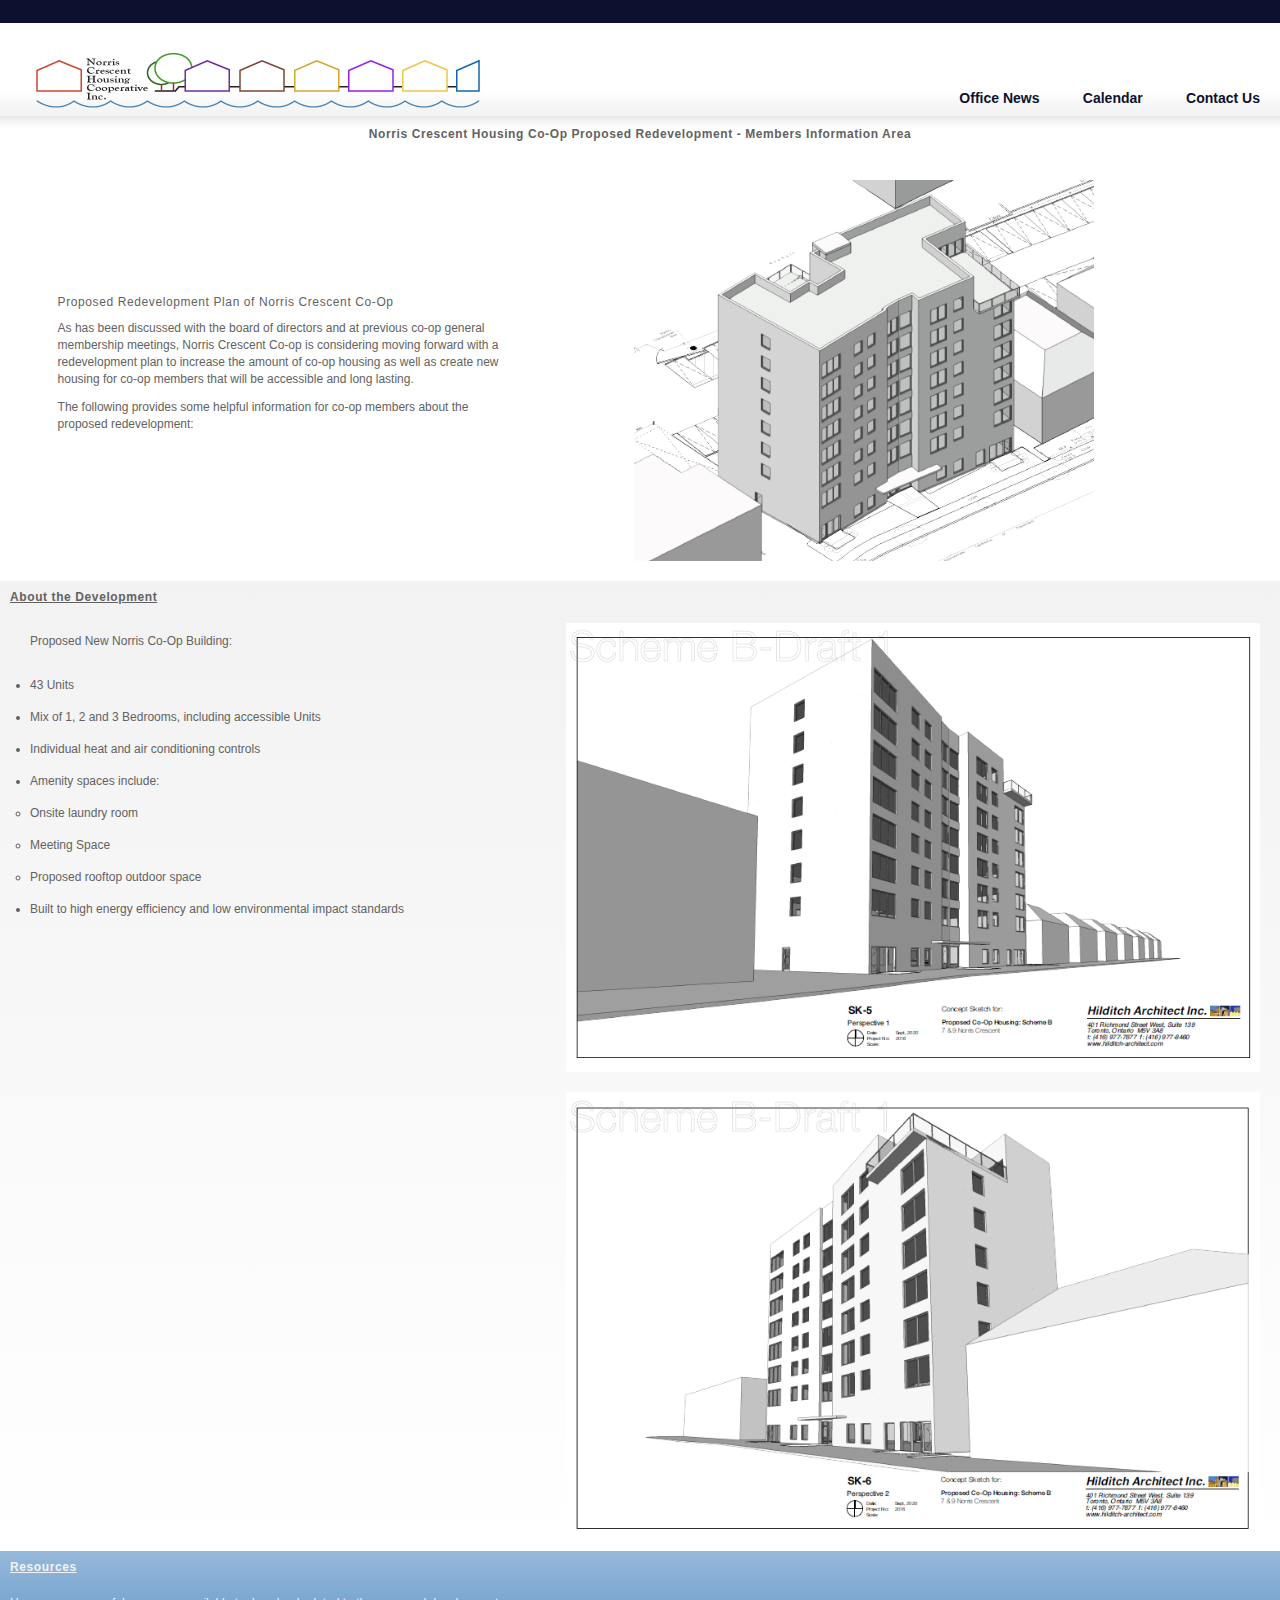
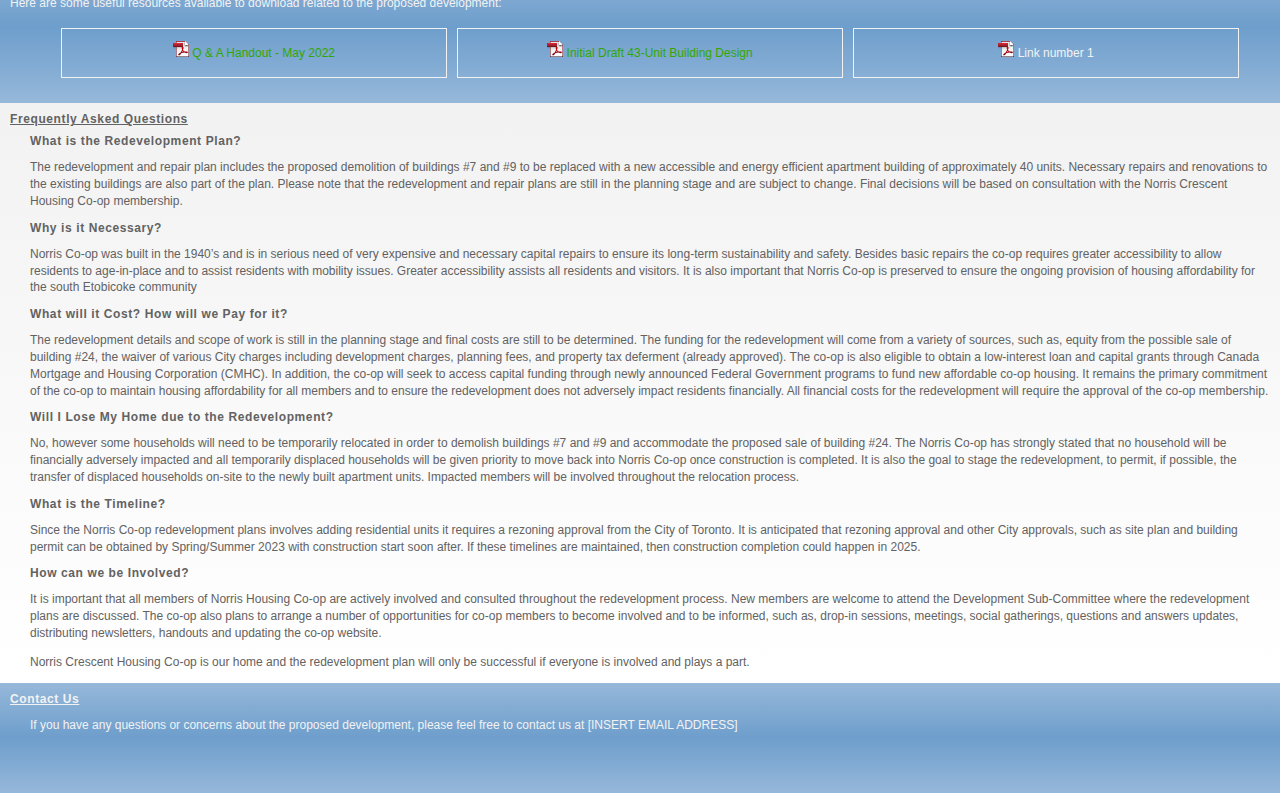
==== commit 84693bd6: "fix resources" ====
--- a/index.html
+++ b/index.html
@@ -143,10 +143,10 @@
     <div class="resources">
         
         <div class="resource_container">
-            <img src="images/pdf.png"/><a href="Docs/Redevelopment_Membership_Handout_May_2022.pdf" target="_blank"> Q & A Handout - May 2022</a>
+            <p><img src="images/pdf.png"/><a href="Docs/Redevelopment_Membership_Handout_May_2022.pdf" target="_blank"> Q & A Handout - May 2022</a></p>
         </div>
         <div class="resource_container">
-            <img src="images/pdf.png"/><a href="Docs/Norris_Scheme_B-Draft_1.pdf" target="_blank"> Initial Draft 43-Unit Building Design</a>
+            <p><img src="images/pdf.png"/><a href="Docs/Norris_Scheme_B-Draft_1.pdf" target="_blank"> Initial Draft 43-Unit Building Design</a></p>
         </div>
         <div class="resource_container">
             <p><img src="images/pdf.png"/> Link number 1</p>
--- a/css/member-style.css
+++ b/css/member-style.css
@@ -158,8 +158,8 @@
     text-align: center;
     width: 30%;
     margin: 5px;
-    height:3rem;
-    line-height: 3rem;
+    min-height:3rem;
+    
 }
 
 #FAQ {
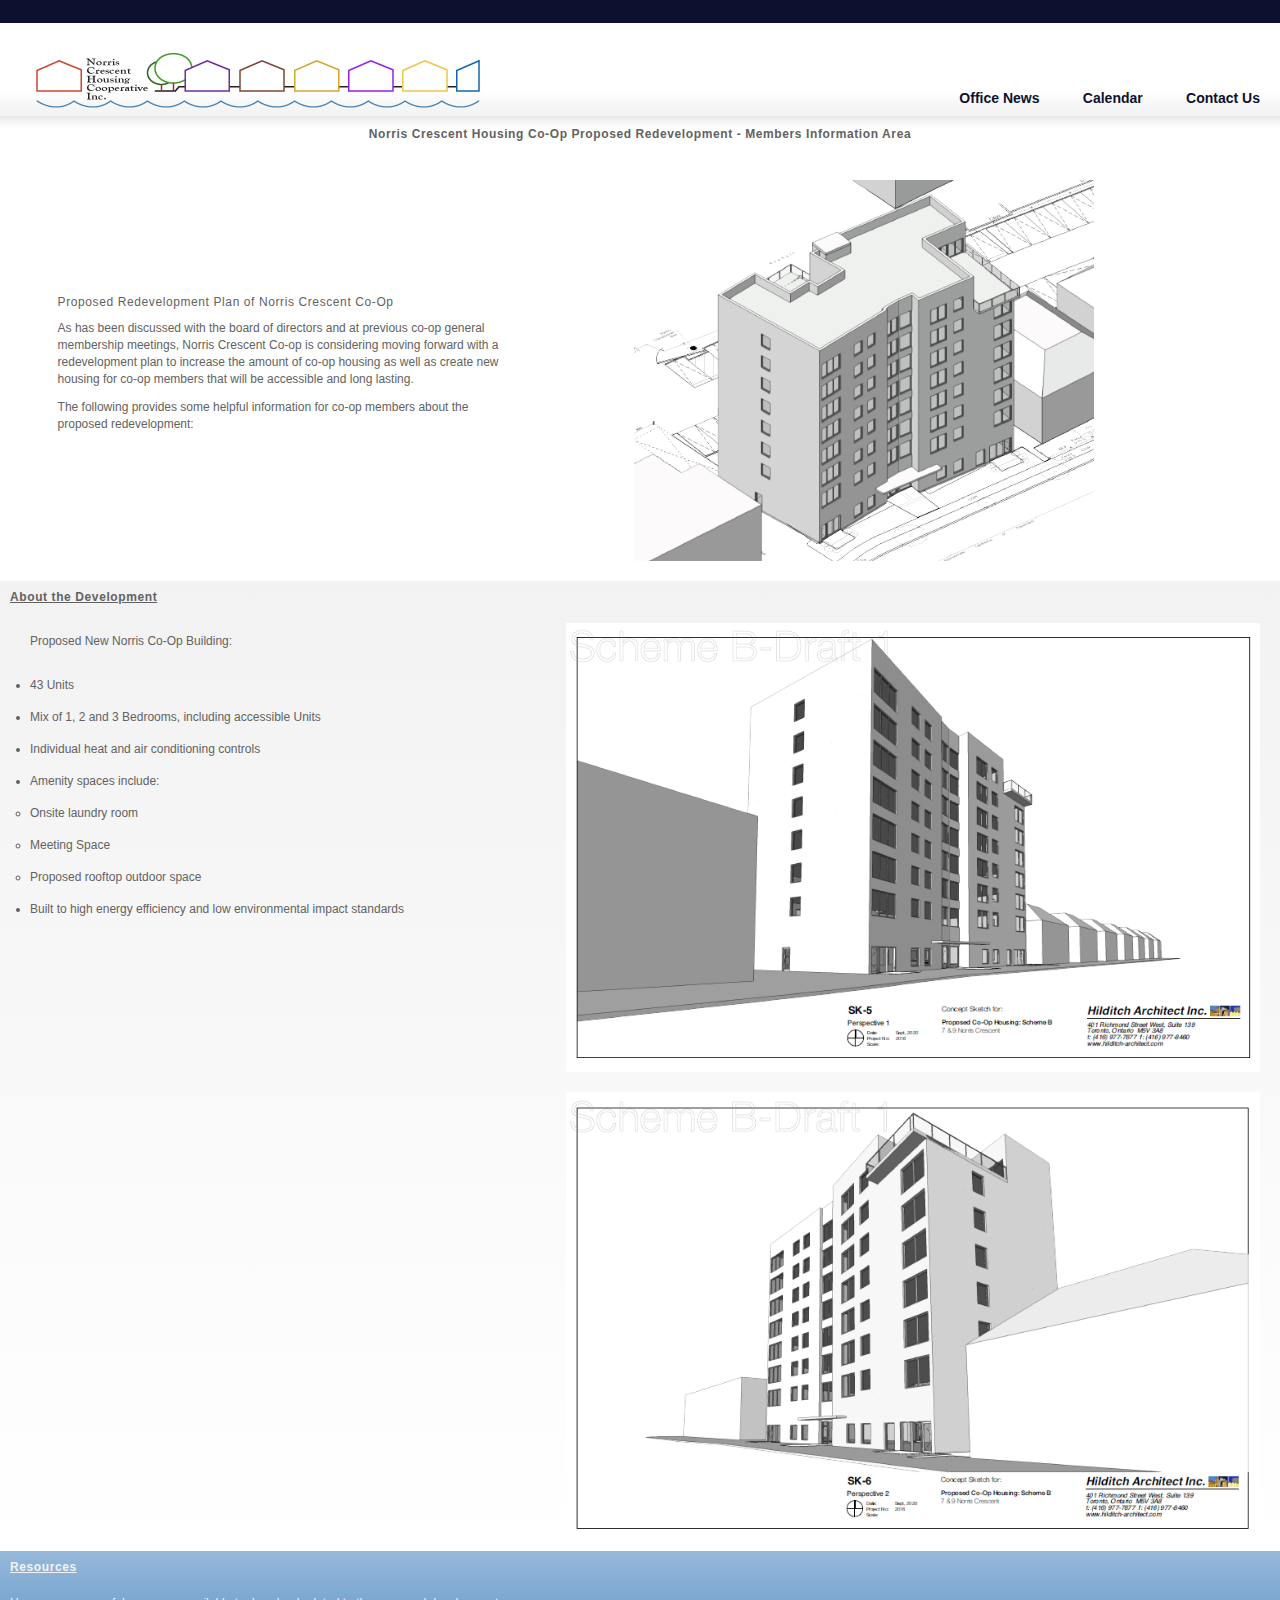
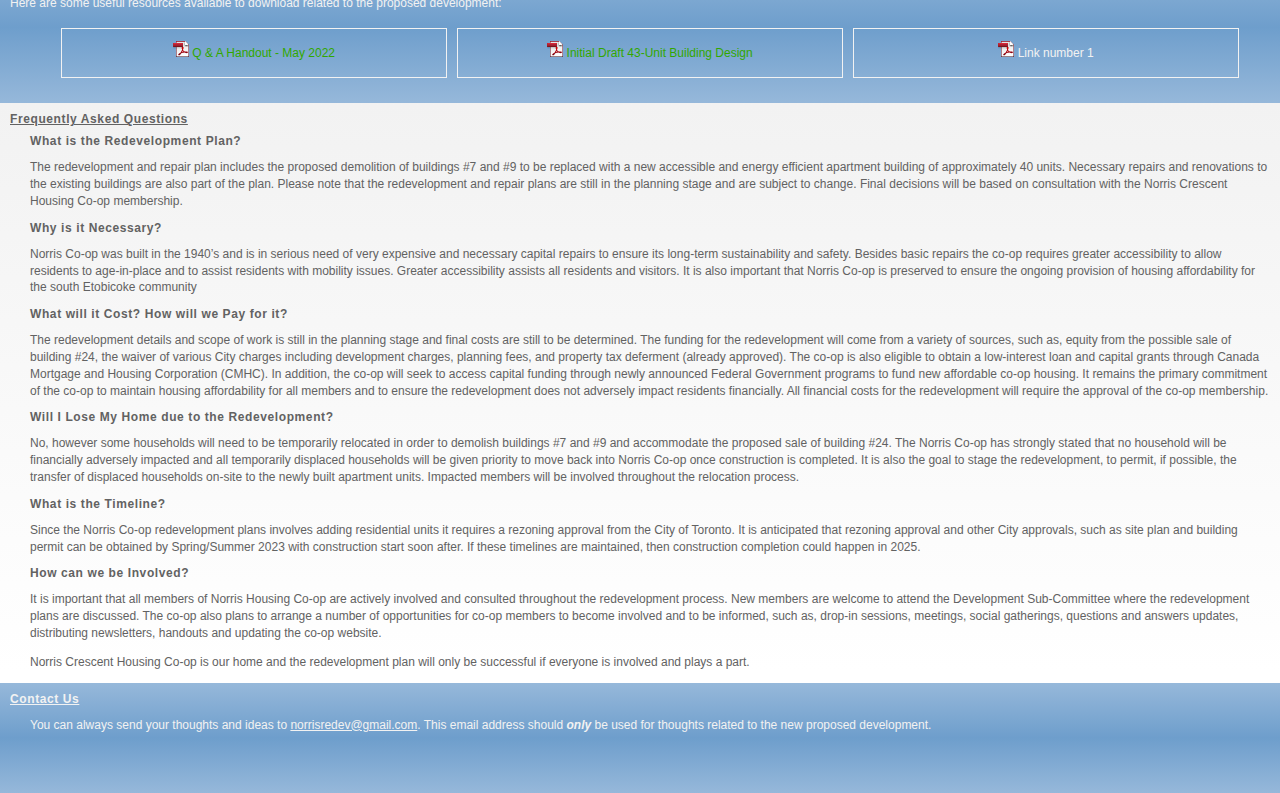
==== commit 580ecb12: "update contact" ====
--- a/index.html
+++ b/index.html
@@ -199,7 +199,7 @@
         <h2>Contact Us</h2>
     </div>
     <div>
-        <p>If you have any questions or concerns about the proposed development, please feel free to contact us at [INSERT EMAIL ADDRESS]</p>
+        <p>You can always send your thoughts and ideas to <a href="mailto:norrisredev@gmail.com">norrisredev@gmail.com</a>. This email address should <strong><em>only</em></strong> be used for thoughts related to the new proposed development. </p>
     </div>
 </section>
 <section id="footer">
--- a/css/member-style.css
+++ b/css/member-style.css
@@ -192,4 +192,9 @@
 #contact p {
     padding-left: 20px;
     padding-right: 20px;
+}
+
+#contact a {
+    color: #F2F2F2;
+    text-decoration: underline;
 }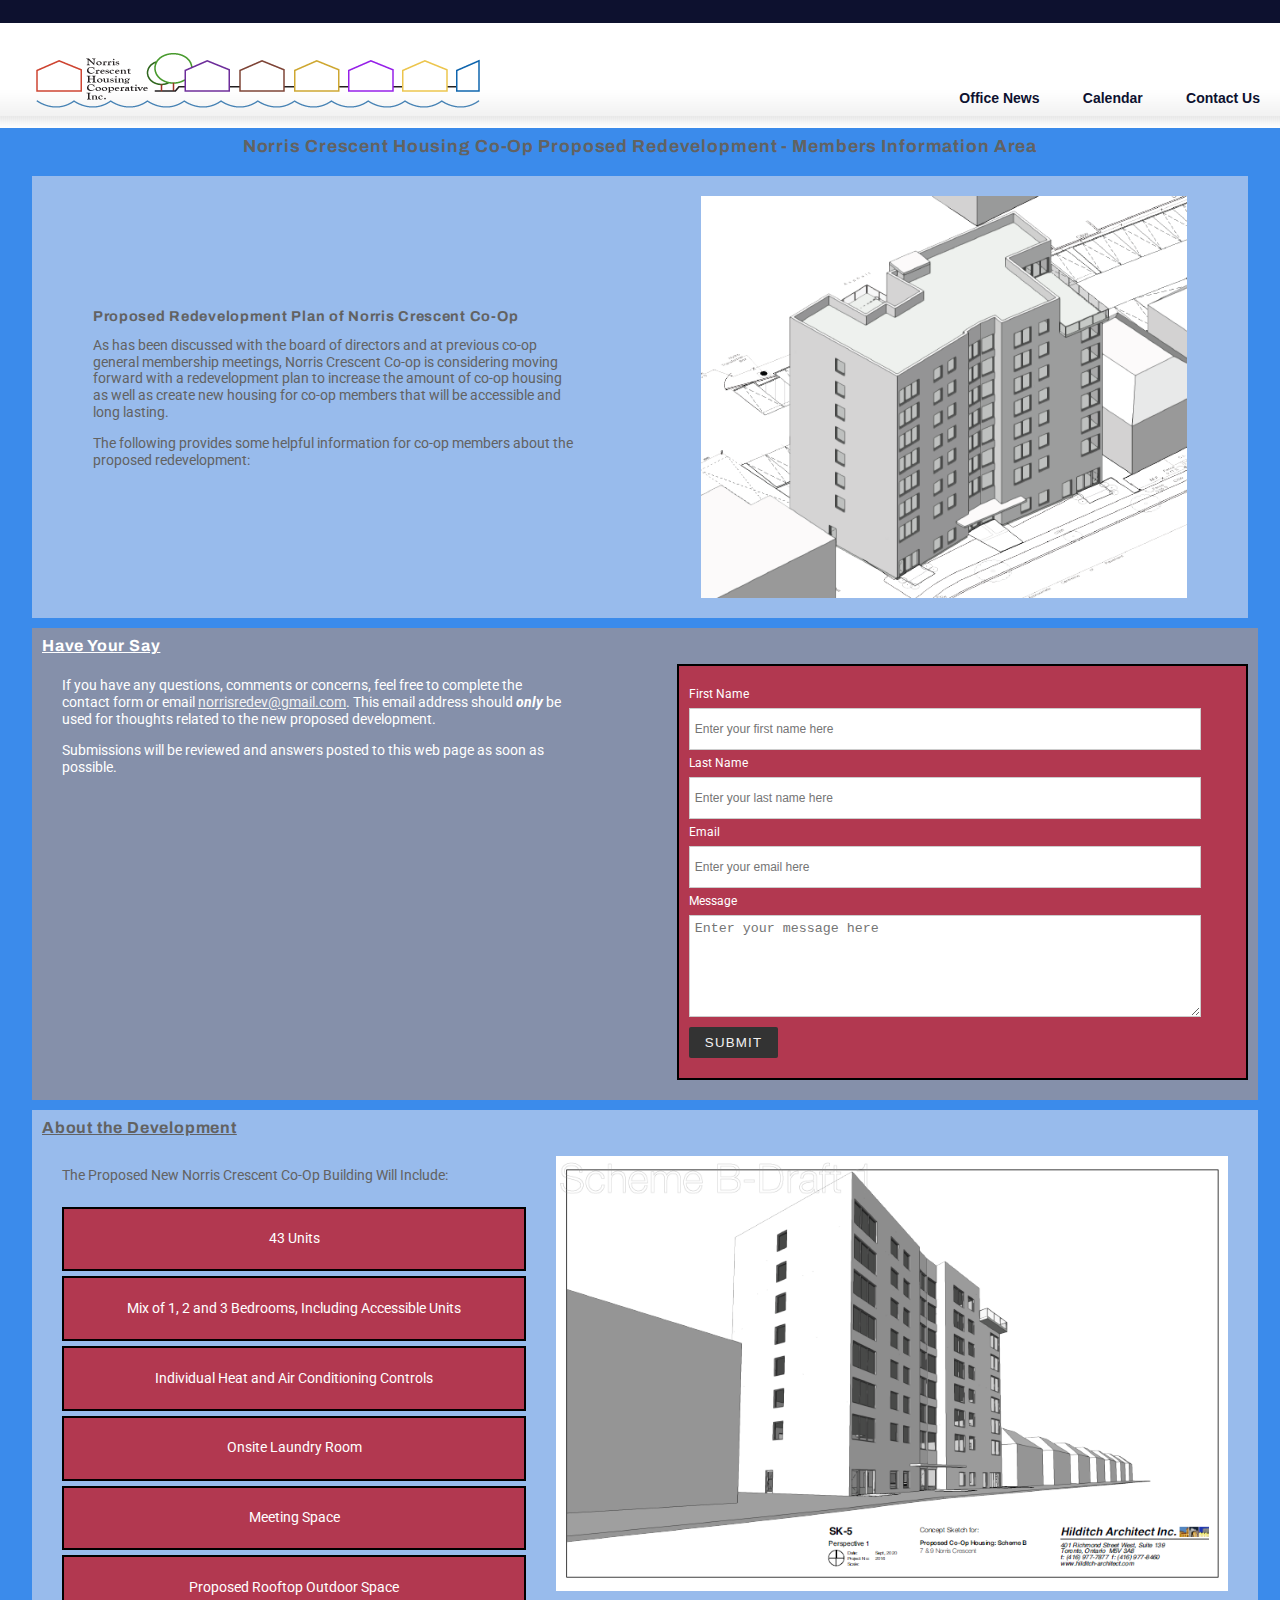
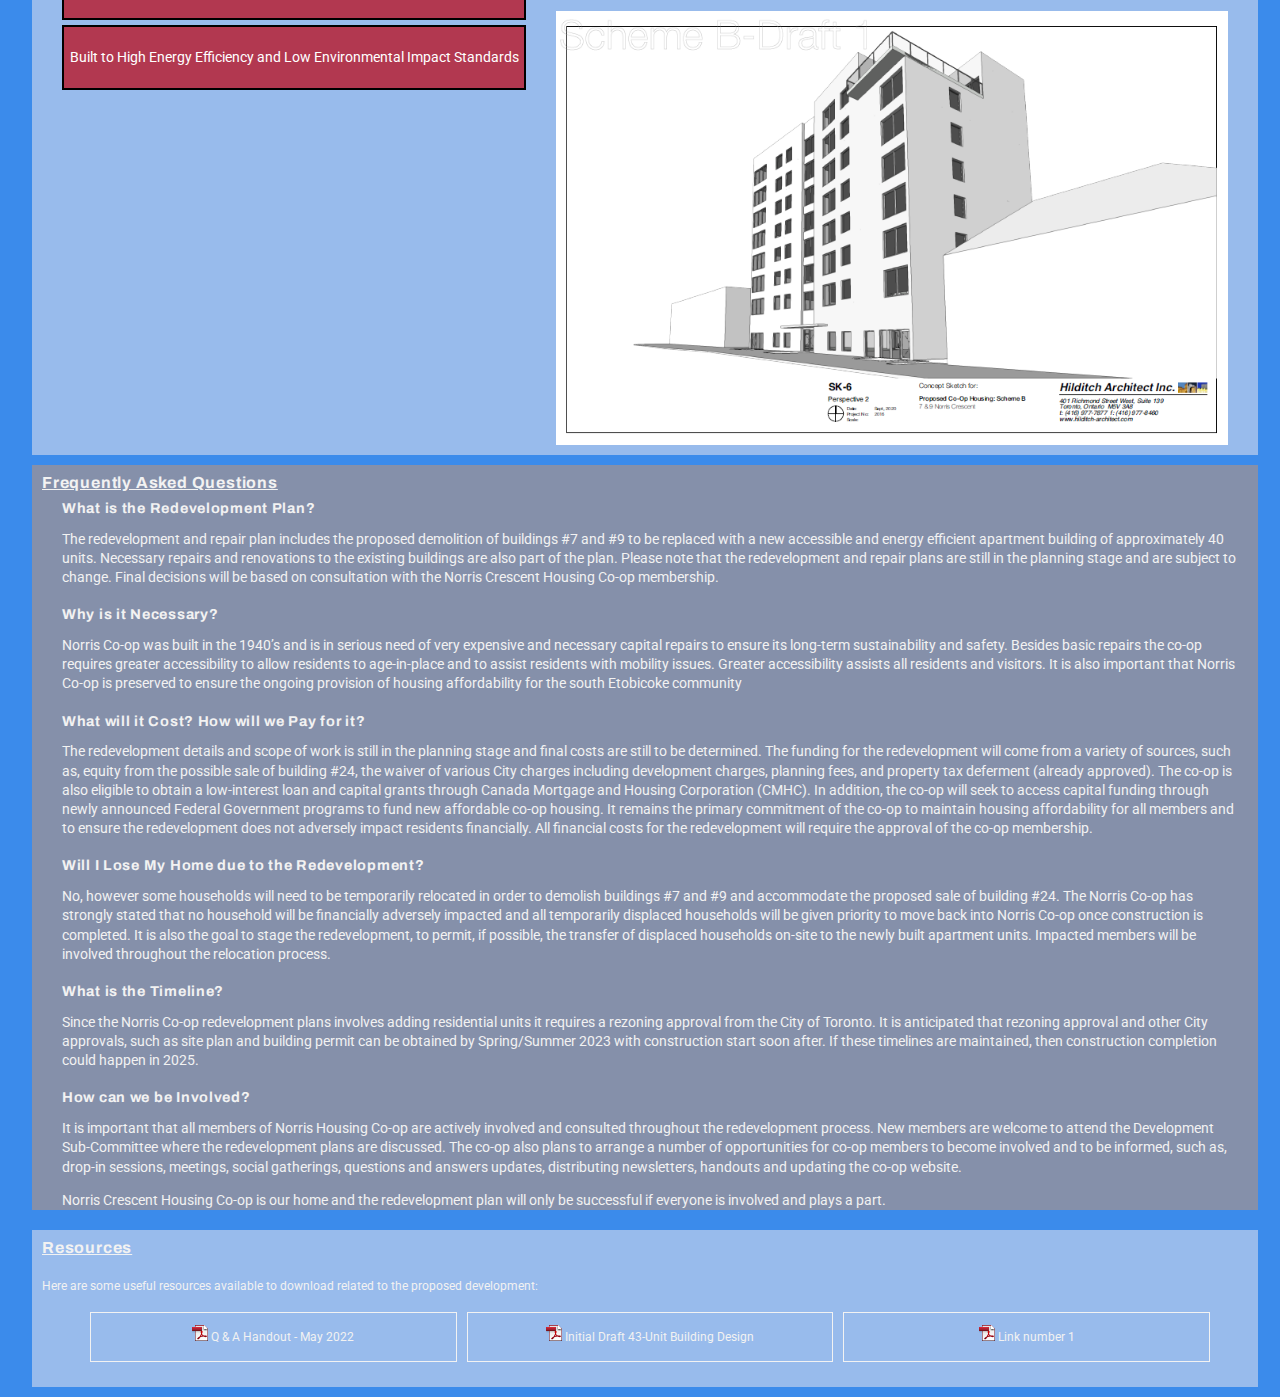
==== commit 9dfbb43e: "update colors and layout" ====
--- a/index.html
+++ b/index.html
@@ -4,8 +4,12 @@
 <title>Norris Cooperative Homes | Members Area</title>
 <meta name="viewport" content="width=device-width, initial-scale=1.0">
 <meta http-equiv="Content-Type" content="text/html; charset=UTF-8">
+<link rel="preconnect" href="https://fonts.googleapis.com">
+<link rel="preconnect" href="https://fonts.gstatic.com" crossorigin>
+<link href="https://fonts.googleapis.com/css2?family=Archivo:wght@700&family=Roboto&display=swap" rel="stylesheet">
+
+<link rel="stylesheet" type="text/css" href="css/style.css">
 <link rel="stylesheet" type="text/css" href="css/member-style.css">
-<link rel="stylesheet" type="text/css" href="css/style.css">
 <script src="js/jquery.js" type="text/javascript"></script>
 
 <script src="js/jquery.cycle.all.min.js" type="text/javascript"></script>
@@ -90,7 +94,7 @@
     </ul>
 </section> -->
 
-<section>
+<section id="intro">
     <h1>Norris Crescent Housing Co-Op Proposed Redevelopment - Members Information Area</h1>
     <div class="intro">
         <div class="introInfo">
@@ -105,25 +109,98 @@
 </section>
 
 
+<section id="contact">
+    <div class="section_header">
+        <h2>Have Your Say</h2>
+    </div>
+    <div class="contact-info">
+        <div class="contact-blurb">
+            <p>If you have any questions, comments or concerns, feel free to complete the contact form or email <a href="mailto:norrisredev@gmail.com">norrisredev@gmail.com</a>. This email address should <strong><em>only</em></strong> be used for thoughts related to the new proposed development. </p>
+            <p>Submissions will be reviewed and answers posted to this web page as soon as possible.</p>
+        </div>
+        <div class="contact-container">
+            <div id="contact-form">
+                <!--
+            <form action="/contact-responses" method="post">
+                <div class="form-item">
+                      <label for="name">Name:</label>
+                      <input type="text" id="name" name="user_name" placeholder="Name">
+                </div>
+                <div class="form-item">
+                      <label for="mail">E-mail:</label>
+                      <input type="email" id="mail" name="user_email" placeholder="E-Mail Address">
+                </div>
+                <div class="form-item">
+                      <label for="msg">Message:</label>
+                      <textarea id="msg" name="user_message" placeholder="Type your question or comment here..."></textarea>
+                </div>
+                <div class="button">
+                    <input type="submit" value="Submit" id="submit">
+                </div>
+                
+            </form>
+        -->
+
+        <form>
+            <ul class="flex-outer">
+              <li>
+                <label for="first-name">First Name</label>
+                <input type="text" id="first-name" placeholder="Enter your first name here">
+              </li>
+              <li>
+                <label for="last-name">Last Name</label>
+                <input type="text" id="last-name" placeholder="Enter your last name here">
+              </li>
+              <li>
+                <label for="email">Email</label>
+                <input type="email" id="email" placeholder="Enter your email here">
+              </li>
+              <li>
+                <label for="message">Message</label>
+                <textarea rows="6" id="message" placeholder="Enter your message here"></textarea>
+              </li>
+              <li>
+                <button type="submit">Submit</button>
+              </li>
+            </ul>
+          </form>
+
+
+            </div>
+        </div>
+    </div>
+</section>
+
+
 <section id="about">
         <div class="section_header">
             <h2>About the Development</h2>
         </div>
     <div class="about_container">
         <div class="about_stats">
-            <p>Proposed New Norris Co-Op Building:</p>
-            <ul>
-                <li>43 Units</li>
-                <li>Mix of 1, 2 and 3 Bedrooms, including accessible Units</li>
-                <li>Individual heat and air conditioning controls</li>
-                <li>Amenity spaces include:</li>
-                <ul>
-                    <li>Onsite laundry room</li>
-                    <li>Meeting Space</li>
-                    <li>Proposed rooftop outdoor space</li>
-                </ul>
-                <li>Built to high energy efficiency and low environmental impact standards</li>
-            </ul>
+            <p> The Proposed New Norris Crescent Co-Op Building Will Include:</p>
+            <div class="stat">
+                    <p>43 Units</p>
+            </div>
+            <div class="stat">
+                    <p>Mix of 1, 2 and 3 Bedrooms, Including Accessible Units</p>
+            </div>
+            <div class="stat">
+                    <p>Individual Heat and Air Conditioning Controls</p>
+            </div>
+            <div class="stat">
+                    <p>Onsite Laundry Room</p>
+            </div>
+            <div class="stat">
+                    <p>Meeting Space</p>
+            </div>
+            <div class="stat">
+                    <p>Proposed Rooftop Outdoor Space</p>
+            </div>
+            <div class="stat">
+                    <p>Built to High Energy Efficiency and Low Environmental Impact Standards</p>
+            </div>
+
         </div>
         <div class="about_image_container">
             <div class="about_img">
@@ -137,6 +214,48 @@
     </div>
 </section>
     
+
+    
+<section id="FAQ">
+    <div class="section_header">
+        <h2>Frequently Asked Questions</h2>
+    </div>
+    <div class="question">
+        <h3>What is the Redevelopment Plan?</h3>
+            <p>The redevelopment and repair plan includes the proposed demolition of buildings #7 and #9 to be replaced with a new accessible and energy efficient apartment building of approximately 40 units. Necessary repairs and renovations to the existing buildings are also part of the plan. Please note that the redevelopment and repair plans are still in the planning stage and are subject to change. Final decisions will be based on consultation with the Norris Crescent Housing Co-op membership.</p>      
+    </div>
+    <div class="question">
+        <h3>Why is it Necessary?</h3>
+        <p>Norris Co-op was built in the 1940’s and is in serious need of very expensive and necessary capital repairs to ensure its long-term sustainability and safety. Besides basic repairs the co-op requires greater accessibility to allow residents to age-in-place and to assist residents with mobility issues. Greater accessibility assists all residents and visitors. It is also important that Norris Co-op is preserved to ensure the ongoing provision of housing affordability for the south Etobicoke community</p>
+    </div>
+    <div class="question">
+        <h3>What will it Cost? How will we Pay for it?</h3>
+        <p>The redevelopment details and scope of work is still in the planning stage and final costs are still to be determined. The funding for the redevelopment will come from a variety of sources, such as, equity from the possible sale of building #24, the waiver of various City charges including development charges, planning fees, and property tax deferment (already approved). The co-op is also eligible to obtain a low-interest loan and capital grants through Canada Mortgage and Housing Corporation (CMHC).  In addition, the co-op will seek to access capital funding through newly announced Federal Government programs to fund new affordable co-op housing. It remains the primary commitment of the co-op to maintain housing affordability for all members and to ensure the redevelopment does not adversely impact residents financially.  All financial costs for the redevelopment will require the approval of the co-op membership.</p>
+    </div>
+    <div class="question">
+        <h3>Will I Lose My Home due to the Redevelopment?</h3>
+        <p>No, however some households will need to be temporarily relocated in order to demolish buildings #7 and #9 and accommodate the proposed sale of building #24.  The Norris Co-op has strongly stated that no household will be financially adversely impacted and all temporarily displaced households will be given priority to move back into Norris Co-op once construction is completed. It is also the goal to stage the redevelopment, to permit, if possible, the transfer of displaced households on-site to the newly built apartment units. Impacted members will be involved throughout the relocation process.</p>
+    </div>
+    <div class="question">
+        <h3>What is the Timeline?</h3>
+        <p>Since the Norris Co-op redevelopment plans involves adding residential units it requires a rezoning approval from the City of Toronto.  It is anticipated that rezoning approval and other City approvals, such as site plan and building permit can be obtained by Spring/Summer 2023 with construction start soon after. If these timelines are maintained, then construction completion could happen in 2025.</p>
+    </div>
+    <div class="question">
+        <h3>How can we be Involved?</h3>
+        <p>It is important that all members of Norris Housing Co-op are actively involved and consulted throughout the redevelopment process. New members are welcome to attend the Development Sub-Committee where the redevelopment plans are discussed. The co-op also plans to arrange a number of opportunities for co-op members to become involved and to be informed, such as, drop-in sessions, meetings, social gatherings, questions and answers updates, distributing newsletters, handouts and updating the co-op website.</p>
+        <p>Norris Crescent Housing Co-op is our home and the redevelopment plan will only be successful if everyone is involved and plays a part.</p>
+    </div>
+    <div class="question">
+        <h3></h3>
+        <p></p>
+    </div>
+    <div class="question">
+        <h3></h3>
+        <p></p>
+    </div>
+
+</section>
+
 <section id="resources">
     <h2>Resources</h2>
         <p>Here are some useful resources available to download related to the proposed development:</p>
@@ -154,54 +273,7 @@
     </div>
 
 </section>
-    
-<section id="FAQ">
-    <div class="section_header">
-        <h2>Frequently Asked Questions</h2>
-    </div>
-    <div class="question">
-        <h3>What is the Redevelopment Plan?</h3>
-            <p>The redevelopment and repair plan includes the proposed demolition of buildings #7 and #9 to be replaced with a new accessible and energy efficient apartment building of approximately 40 units. Necessary repairs and renovations to the existing buildings are also part of the plan. Please note that the redevelopment and repair plans are still in the planning stage and are subject to change. Final decisions will be based on consultation with the Norris Crescent Housing Co-op membership.</p>      
-    </div>
-    <div class="question">
-        <h3>Why is it Necessary?</h3>
-        <p>Norris Co-op was built in the 1940’s and is in serious need of very expensive and necessary capital repairs to ensure its long-term sustainability and safety. Besides basic repairs the co-op requires greater accessibility to allow residents to age-in-place and to assist residents with mobility issues. Greater accessibility assists all residents and visitors. It is also important that Norris Co-op is preserved to ensure the ongoing provision of housing affordability for the south Etobicoke community</p>
-    </div>
-    <div class="question">
-        <h3>What will it Cost? How will we Pay for it?</h3>
-        <p>The redevelopment details and scope of work is still in the planning stage and final costs are still to be determined. The funding for the redevelopment will come from a variety of sources, such as, equity from the possible sale of building #24, the waiver of various City charges including development charges, planning fees, and property tax deferment (already approved). The co-op is also eligible to obtain a low-interest loan and capital grants through Canada Mortgage and Housing Corporation (CMHC).  In addition, the co-op will seek to access capital funding through newly announced Federal Government programs to fund new affordable co-op housing. It remains the primary commitment of the co-op to maintain housing affordability for all members and to ensure the redevelopment does not adversely impact residents financially.  All financial costs for the redevelopment will require the approval of the co-op membership.</p>
-    </div>
-    <div class="question">
-        <h3>Will I Lose My Home due to the Redevelopment?</h3>
-        <p>No, however some households will need to be temporarily relocated in order to demolish buildings #7 and #9 and accommodate the proposed sale of building #24.  The Norris Co-op has strongly stated that no household will be financially adversely impacted and all temporarily displaced households will be given priority to move back into Norris Co-op once construction is completed. It is also the goal to stage the redevelopment, to permit, if possible, the transfer of displaced households on-site to the newly built apartment units. Impacted members will be involved throughout the relocation process.</p>
-    </div>
-    <div class="question">
-        <h3>What is the Timeline?</h3>
-        <p>Since the Norris Co-op redevelopment plans involves adding residential units it requires a rezoning approval from the City of Toronto.  It is anticipated that rezoning approval and other City approvals, such as site plan and building permit can be obtained by Spring/Summer 2023 with construction start soon after. If these timelines are maintained, then construction completion could happen in 2025.</p>
-    </div>
-    <div class="question">
-        <h3>How can we be Involved?</h3>
-        <p>It is important that all members of Norris Housing Co-op are actively involved and consulted throughout the redevelopment process. New members are welcome to attend the Development Sub-Committee where the redevelopment plans are discussed. The co-op also plans to arrange a number of opportunities for co-op members to become involved and to be informed, such as, drop-in sessions, meetings, social gatherings, questions and answers updates, distributing newsletters, handouts and updating the co-op website.</p>
-        <p>Norris Crescent Housing Co-op is our home and the redevelopment plan will only be successful if everyone is involved and plays a part.</p>
-    </div>
-    <div class="question">
-        <h3></h3>
-        <p></p>
-    </div>
-    <div class="question">
-        <h3></h3>
-        <p></p>
-    </div>
-
-</section>
-<section id="contact">
-    <div class="section_header">
-        <h2>Contact Us</h2>
-    </div>
-    <div>
-        <p>You can always send your thoughts and ideas to <a href="mailto:norrisredev@gmail.com">norrisredev@gmail.com</a>. This email address should <strong><em>only</em></strong> be used for thoughts related to the new proposed development. </p>
-    </div>
-</section>
+
 <section id="footer">
 
 </section>
--- a/css/member-style.css
+++ b/css/member-style.css
@@ -1,3 +1,8 @@
+html {
+    background-color: #3B8BEB;
+    font-family: 'Roboto', sans-serif;
+}
+
 .header-container {
     display: flex;
     justify-content: space-between;
@@ -6,6 +11,7 @@
     background-repeat: repeat;
     height: 128px;
     width: 100%;
+    margin-bottom: 10px;
 }
 
 .image-container {
@@ -60,18 +66,36 @@
 }
 
 /*Intro*/
+#intro {
+    width: 100%;
+}
+h1 {
+    font-size: 1.1rem !important;
+    font-family: 'Archivo', sans-serif !important;
+}
+
 .intro {
     display:flex;
-    width: 90%;
+    width: 95%;
     justify-content: space-around;
     align-items: center;
     margin-top: 20px;
+    margin-bottom: 10px;
+    background-color: #98BBEC;
+    margin-left: 2.5%;
+    font-family: 'Roboto', sans-serif;
 }
 
 .introInfo {
     width: 40%;
     padding: 20px;
     text-align: justify;
+    font-size: 0.9rem;
+}
+
+.introInfo h2 {
+    font-weight: bold;
+    font-family: 'Archivo', sans-serif !important;
 }
 
 .introInfo img {
@@ -82,28 +106,165 @@
     font-weight: bold;
     text-decoration: underline;
     margin-bottom: 10px;
-}
-
-
-#about {
-    background-image: linear-gradient(#F2F2F2, white) ;
-    width: 100%;
+    font-size: 1rem;
+}
+
+/*CONTACT SECTION */
+#contact {
+    background-color: #8590AA ;
+    color: white;
+    width: 95%;
+    margin-left:2.5%;
     text-align: left;
     padding-left: 10px;
     padding-top: 10px;
-    
+    margin-bottom: 10px;
+    font-family: 'Roboto', sans-serif;
+}
+.contact-info {
+    display: flex;
+    justify-content: space-between;
+}
+
+.contact-blurb {
+    width: 45%;
+}
+
+.contact-container {
+    width: 45%;
+    border: 2px solid black;
+    padding: 10px;
+    margin-right: 10px;
+    margin-bottom: 20px;
+    background-color: #B23850;
+    
+}
+
+#contact-form {
+    margin-top: 5px;
+    max-width: 100%;
+    list-style: none !important;
+    list-style-type: none !important;
+}
+
+#contact-form ul {
+    list-style: none;
+}
+
+
+.form-item {
+    margin-top: 5px;
+    margin-bottom: 5px;
+    width: 100%;
+}
+
+form {
+    width: 100%;
+    overflow: hidden;
+}
+
+#submit {
+    width: 90%;
+    background-color: #0D112F;
+    margin: 10px;
+}
+
+.flex-outer li, {
+  display: flex;
+  flex-wrap: wrap;
+  align-items: center;
+}
+
+.flex-outer > li > label,
+.flex-outer li p {
+  flex: 1 0 120px;
+  max-width: 220px;
+}
+
+.flex-outer > li > label + *,
+.flex-inner {
+  flex: 1 0 220px;
+}
+
+.flex-outer li button {
+    
+    padding: 8px 16px;
+    border: none;
+    background: #333;
+    color: #f2f2f2;
+    text-transform: uppercase;
+    letter-spacing: .09em;
+    border-radius: 2px;
+    margin-top: 10px;
+    margin-bottom: 10px;
+  }
+
+.flex-outer {
+    margin: 0 auto;
+}
+
+
+#contact h2  {
+    font-size: 1rem;
+    font-family: 'Archivo', sans-serif;
+}
+
+#contact p {
+    padding-left: 20px;
+    padding-right: 20px;
+    font-size: 0.9rem;
+}
+
+#contact a {
+    color: #F2F2F2;
+    text-decoration: underline;
+}
+
+
+
+
+/*ABOUT SECTION */
+
+#about {
+    background-color: #98BBEC ;
+    width: 95%;
+    margin-left: 2.5%;
+    text-align: left;
+    padding-left: 10px;
+    padding-top: 10px;
+    margin-bottom: 10px;
+    font-family: 'Roboto', sans-serif;
+}
+
+#about h2 {
+    font-family: 'Archivo', sans-serif;
 }
 
 .about_container {
     display: flex;
-    justify-content: flex-start;
+    justify-items: center;
+    align-content: center;
 }
 
 .about_stats {
-    list-style:disc !important;
+    list-style: none !important;
     width: 50%;
     padding-left: 20px;
     line-height: 2rem;
+    font-size: 0.9rem;
+}
+
+.stat {
+    display:flex;
+    justify-content: center;
+    width: 95%;
+    text-align: center;
+    border: 2px solid black;
+    margin-bottom: 5px;
+    list-style: none !important;
+    list-style-type: none;
+    background-color: #B23850;
+    color: white;
 }
 
 .about_image_container {
@@ -123,13 +284,50 @@
     max-width: 100%;
 }
 
+
+
+/*FAQ SECTION*/
+
+#FAQ {
+    background-color: #8590AA ;
+    color: #F2F2F2;
+    width: 95%;
+    margin-left: 2.5%;
+    text-align: left;
+    padding-left: 10px;
+    padding-top: 10px;
+    font-family: 'Roboto', sans-serif;
+}
+
+#FAQ h2 {
+    font-family: 'Archivo', sans-serif;
+}
+
+.question {
+    padding-left: 20px;
+    padding-right: 20px;
+    margin-bottom: 20px;
+    font-size: 0.9rem;
+    line-height: 1.2rem;
+}
+
+.question h3{
+    font-weight: bold;
+    font-family: 'Archivo', sans-serif;
+}
+
+/*RESOURCES SECTION*/
+
 #resources {
-    background-image: linear-gradient(#96B8DA, #6E9ECC, #96b8da) ;
-    width: 100%;
+    background-color: #98BBEC ;
+    width: 95%;
+    margin-left: 2.5%;
     text-align: left;
     padding-top: 10px;
     color: #F2F2F2;
     padding-left: 10px;
+    margin-bottom: 10px;
+    font-family: 'Roboto', sans-serif;
 }
 
 .resources {
@@ -147,6 +345,8 @@
     margin-bottom: 10px;
     text-decoration: underline;
     font-weight: bold;
+    font-size: 1rem;
+    font-family: 'Archivo', sans-serif;
 }
 
 #resources p {
@@ -162,39 +362,7 @@
     
 }
 
-#FAQ {
-    background-image: linear-gradient(#F2F2F2, white) ;
-    width: 100%;
-    text-align: left;
-    padding-left: 10px;
-    padding-top: 10px;
-}
-
-.question {
-    padding-left: 20px;
-    padding-right: 20px;
-}
-
-.question h3{
-    font-weight: bold;
-}
-
-#contact {
-    background-image: linear-gradient(#96B8DA, #6E9ECC, #96b8da) ;
-    width: 100%;
-    text-align: left;
-    padding-left: 10px;
-    padding-top: 10px;
-    height: 100px;
-    color: #F2F2F2;
-}
-
-#contact p {
-    padding-left: 20px;
-    padding-right: 20px;
-}
-
-#contact a {
-    color: #F2F2F2;
-    text-decoration: underline;
-}+.resource_container a {
+    color:#F2F2F2;
+}
+
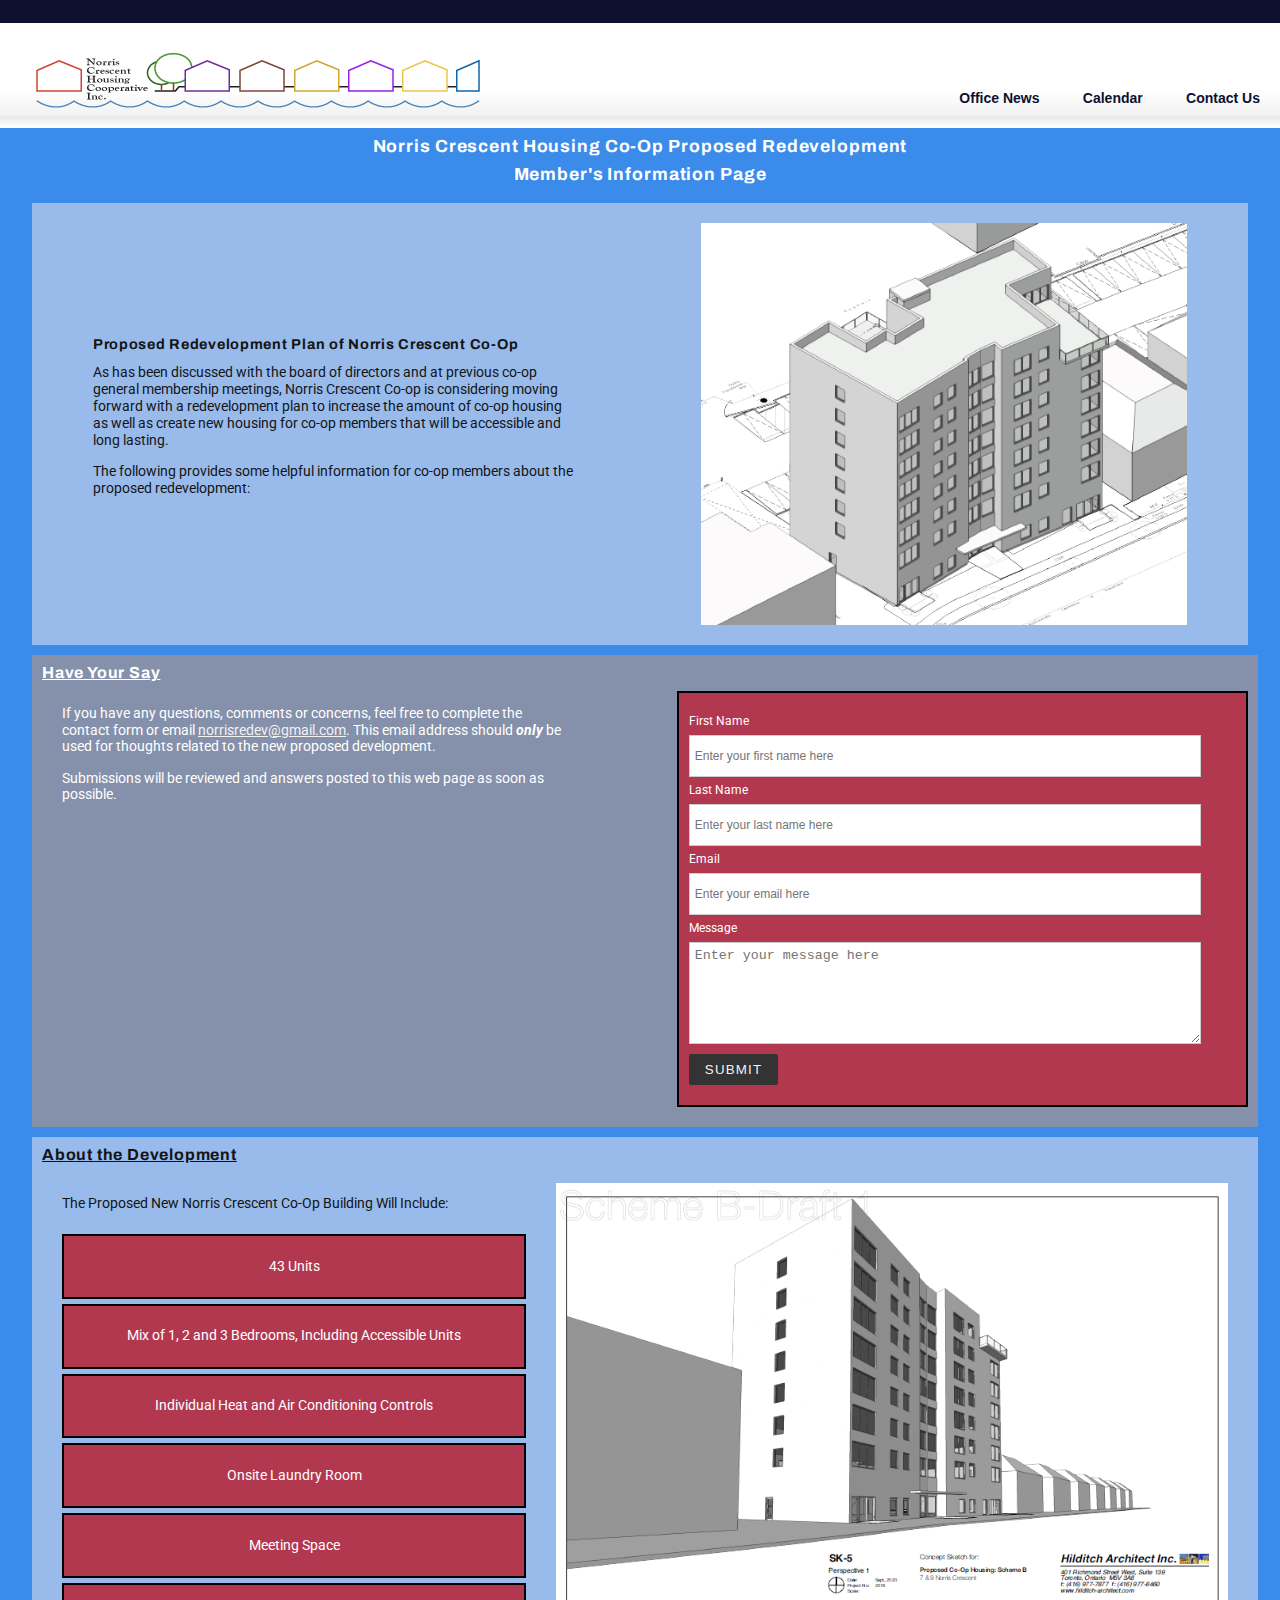
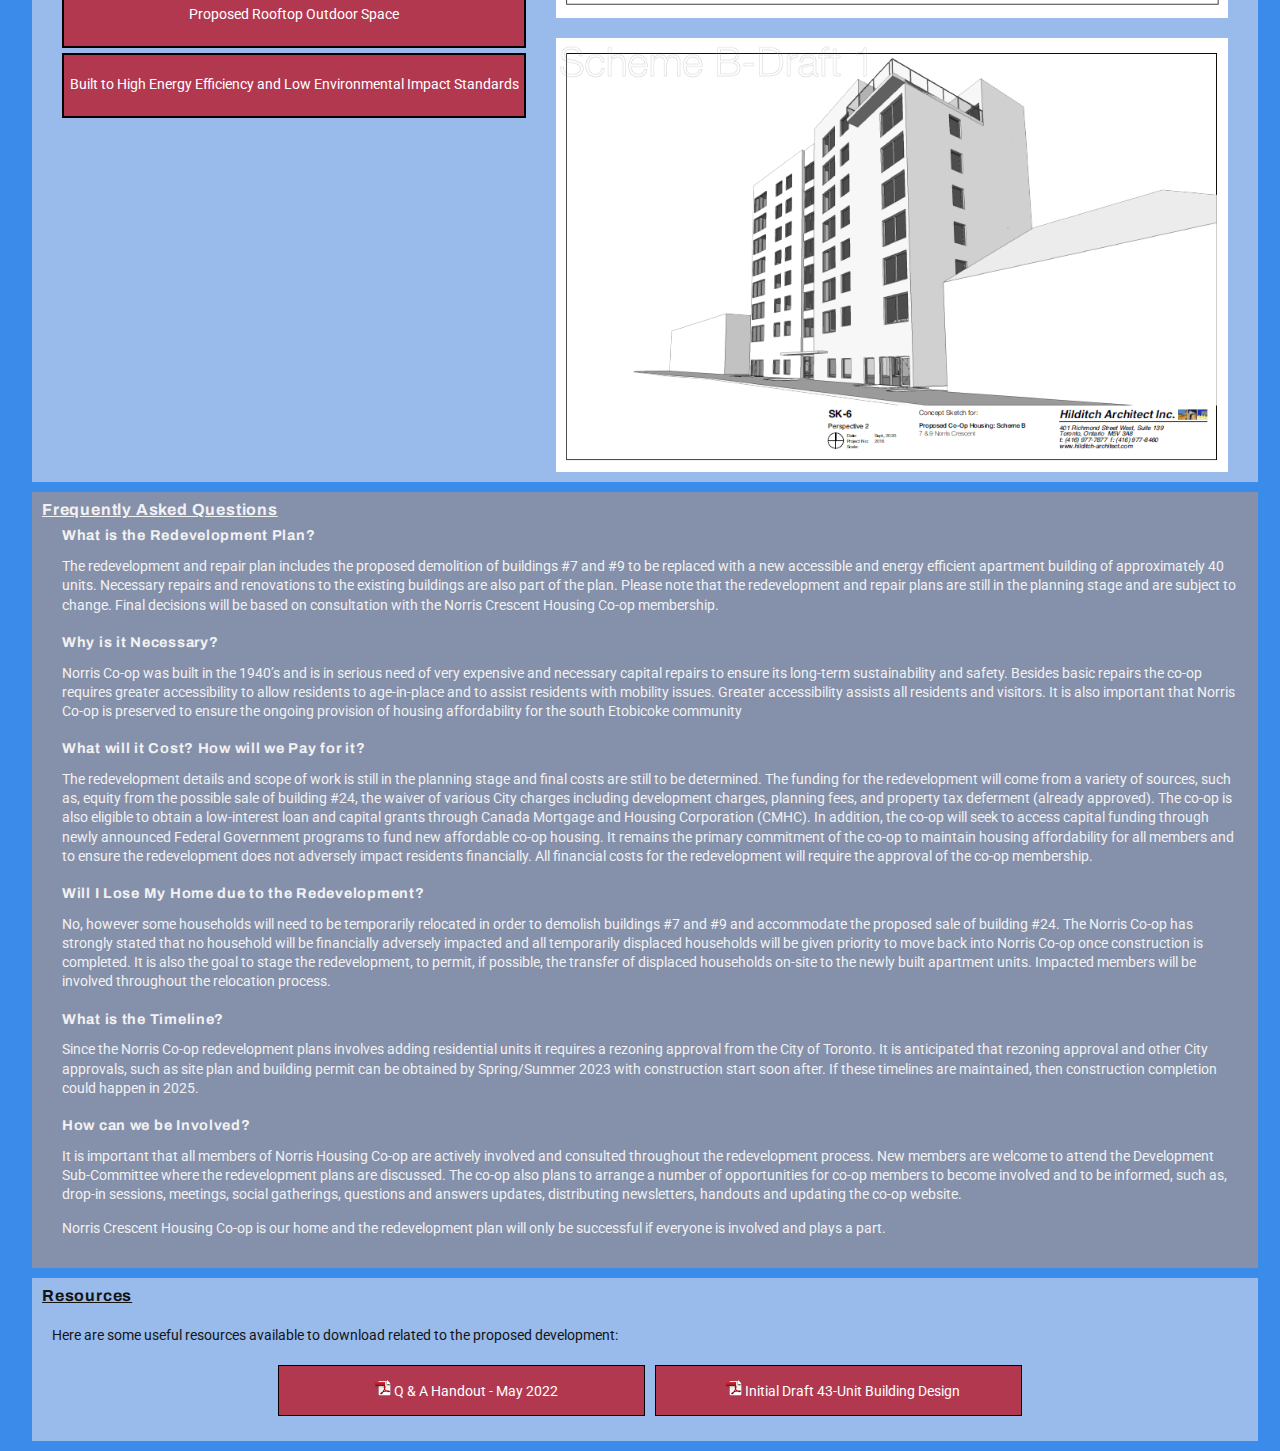
==== commit 534d0dda: "update styles" ====
--- a/index.html
+++ b/index.html
@@ -95,7 +95,8 @@
 </section> -->
 
 <section id="intro">
-    <h1>Norris Crescent Housing Co-Op Proposed Redevelopment - Members Information Area</h1>
+    <h1>Norris Crescent Housing Co-Op Proposed Redevelopment</h1>
+    <h1>Member's Information Page</h1>
     <div class="intro">
         <div class="introInfo">
             <h2>Proposed Redevelopment Plan of Norris Crescent Co-Op</h2>
@@ -260,16 +261,18 @@
     <h2>Resources</h2>
         <p>Here are some useful resources available to download related to the proposed development:</p>
     <div class="resources">
-        
-        <div class="resource_container">
-            <p><img src="images/pdf.png"/><a href="Docs/Redevelopment_Membership_Handout_May_2022.pdf" target="_blank"> Q & A Handout - May 2022</a></p>
-        </div>
-        <div class="resource_container">
-            <p><img src="images/pdf.png"/><a href="Docs/Norris_Scheme_B-Draft_1.pdf" target="_blank"> Initial Draft 43-Unit Building Design</a></p>
-        </div>
-        <div class="resource_container">
-            <p><img src="images/pdf.png"/> Link number 1</p>
-        </div>
+
+        <a class="resource_container" href="Docs/Redevelopment_Membership_Handout_May_2022.pdf" target="_blank">
+            <div>
+                <p><img src="images/pdf.png"/> Q & A Handout - May 2022</p>
+            </div>
+        </a>
+
+        <a class="resource_container" href="Docs/Norris_Scheme_B-Draft_1.pdf" target="_blank">
+            <div>
+                <p><img src="images/pdf.png"/> Initial Draft 43-Unit Building Design</p>
+            </div>
+        </a>
     </div>
 
 </section>
--- a/css/style.css
+++ b/css/style.css
@@ -2,7 +2,7 @@
 body {
 	font-family:Helvetica, Arial, Verdana, sans-serif;
 	font-size:12px;
-	color:#626262;
+	color:#141414;
 }
 a {
 	color:#32A700;
--- a/css/member-style.css
+++ b/css/member-style.css
@@ -1,6 +1,6 @@
 html {
     background-color: #3B8BEB;
-    font-family: 'Roboto', sans-serif;
+    
 }
 
 .header-container {
@@ -72,6 +72,8 @@
 h1 {
     font-size: 1.1rem !important;
     font-family: 'Archivo', sans-serif !important;
+    color: white;
+    margin-top: 10px;
 }
 
 .intro {
@@ -128,6 +130,7 @@
 
 .contact-blurb {
     width: 45%;
+    color: white;
 }
 
 .contact-container {
@@ -297,6 +300,8 @@
     padding-left: 10px;
     padding-top: 10px;
     font-family: 'Roboto', sans-serif;
+    padding-bottom: 10px;
+    margin-bottom: 10px;
 }
 
 #FAQ h2 {
@@ -320,14 +325,18 @@
 
 #resources {
     background-color: #98BBEC ;
+    color: #141414;
     width: 95%;
     margin-left: 2.5%;
     text-align: left;
     padding-top: 10px;
-    color: #F2F2F2;
-    padding-left: 10px;
-    margin-bottom: 10px;
-    font-family: 'Roboto', sans-serif;
+    padding-left: 10px;
+    margin-bottom: 10px;
+    font-family: 'Roboto', sans-serif;
+}
+
+#resources a {
+    color: white;
 }
 
 .resources {
@@ -351,10 +360,14 @@
 
 #resources p {
     display:inline-block;
+    font-family: ;
+    font-size: 0.9rem;
+    padding-left: 10px;
 }
 
 .resource_container {
-    border: solid 0.2px #F2F2F2;
+    border: solid 0.2px black;
+    background-color: #B23850;
     text-align: center;
     width: 30%;
     margin: 5px;
@@ -362,7 +375,4 @@
     
 }
 
-.resource_container a {
-    color:#F2F2F2;
-}
-
+
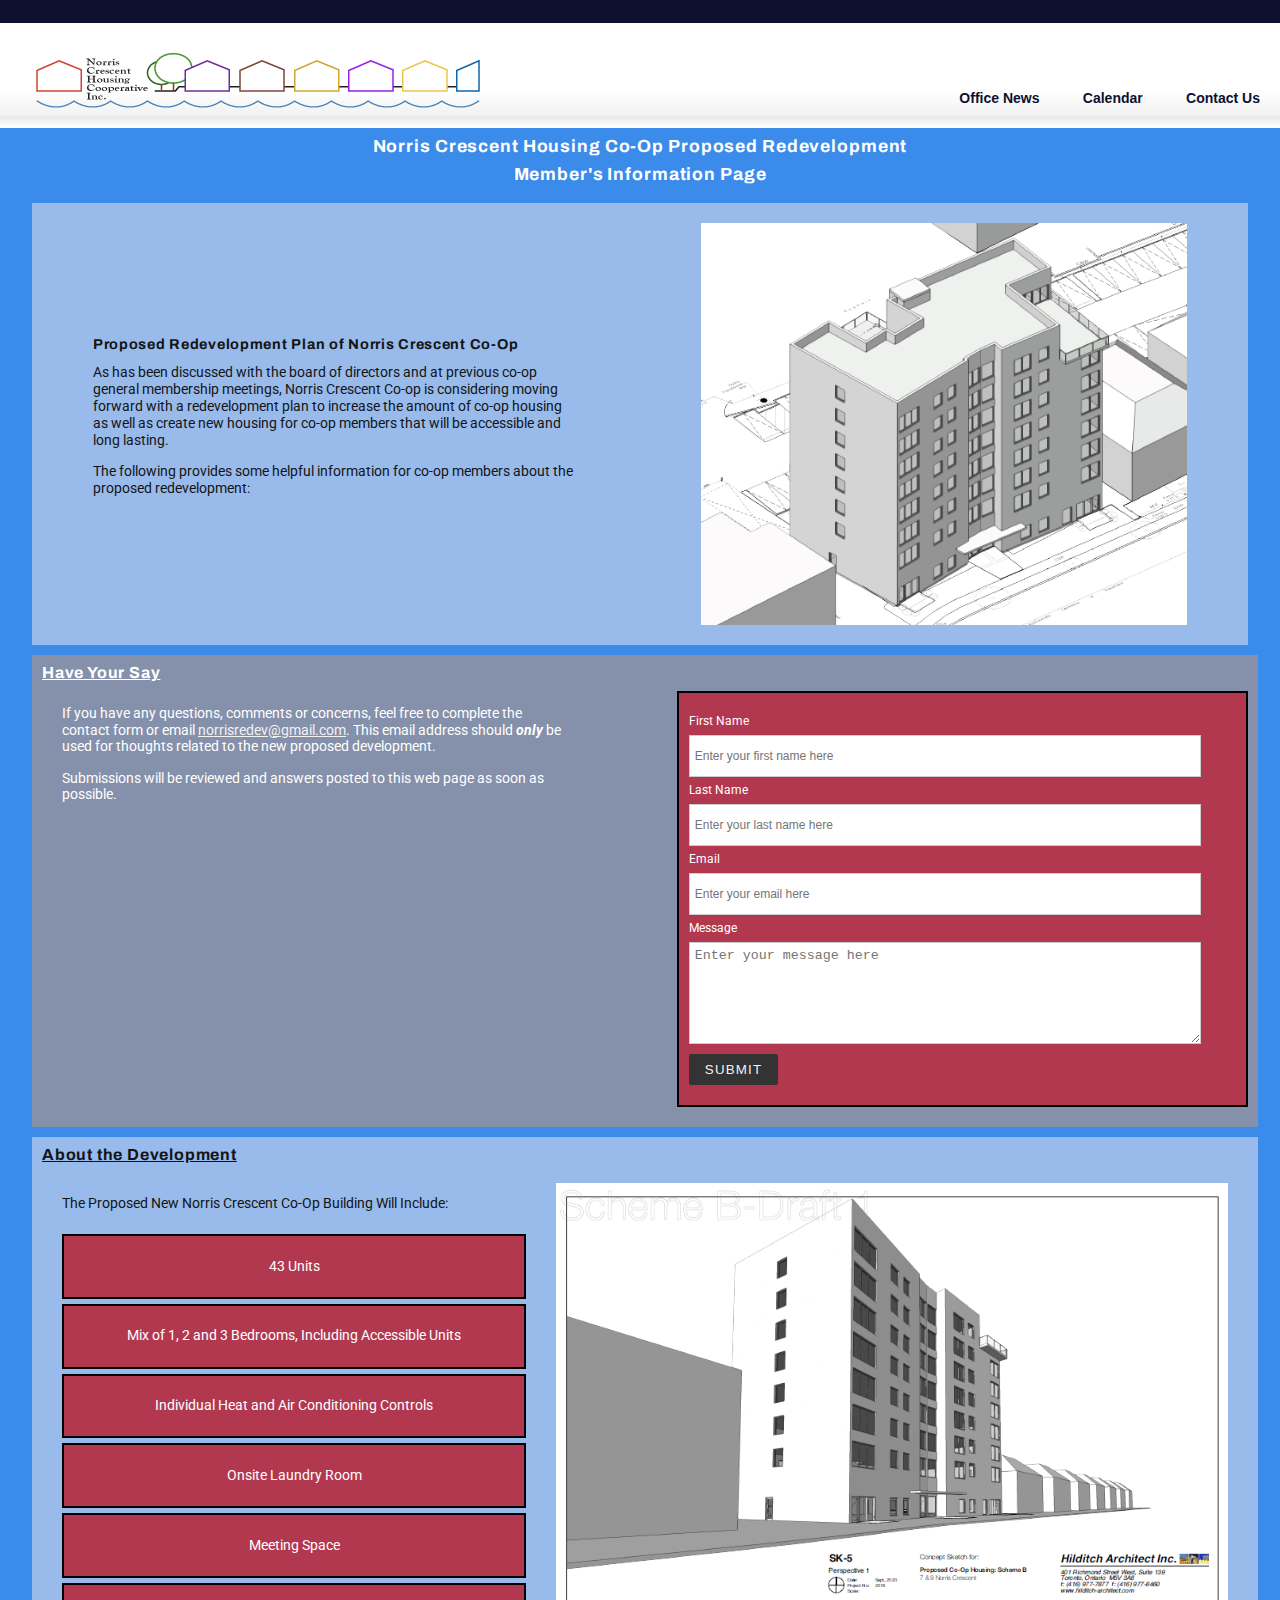
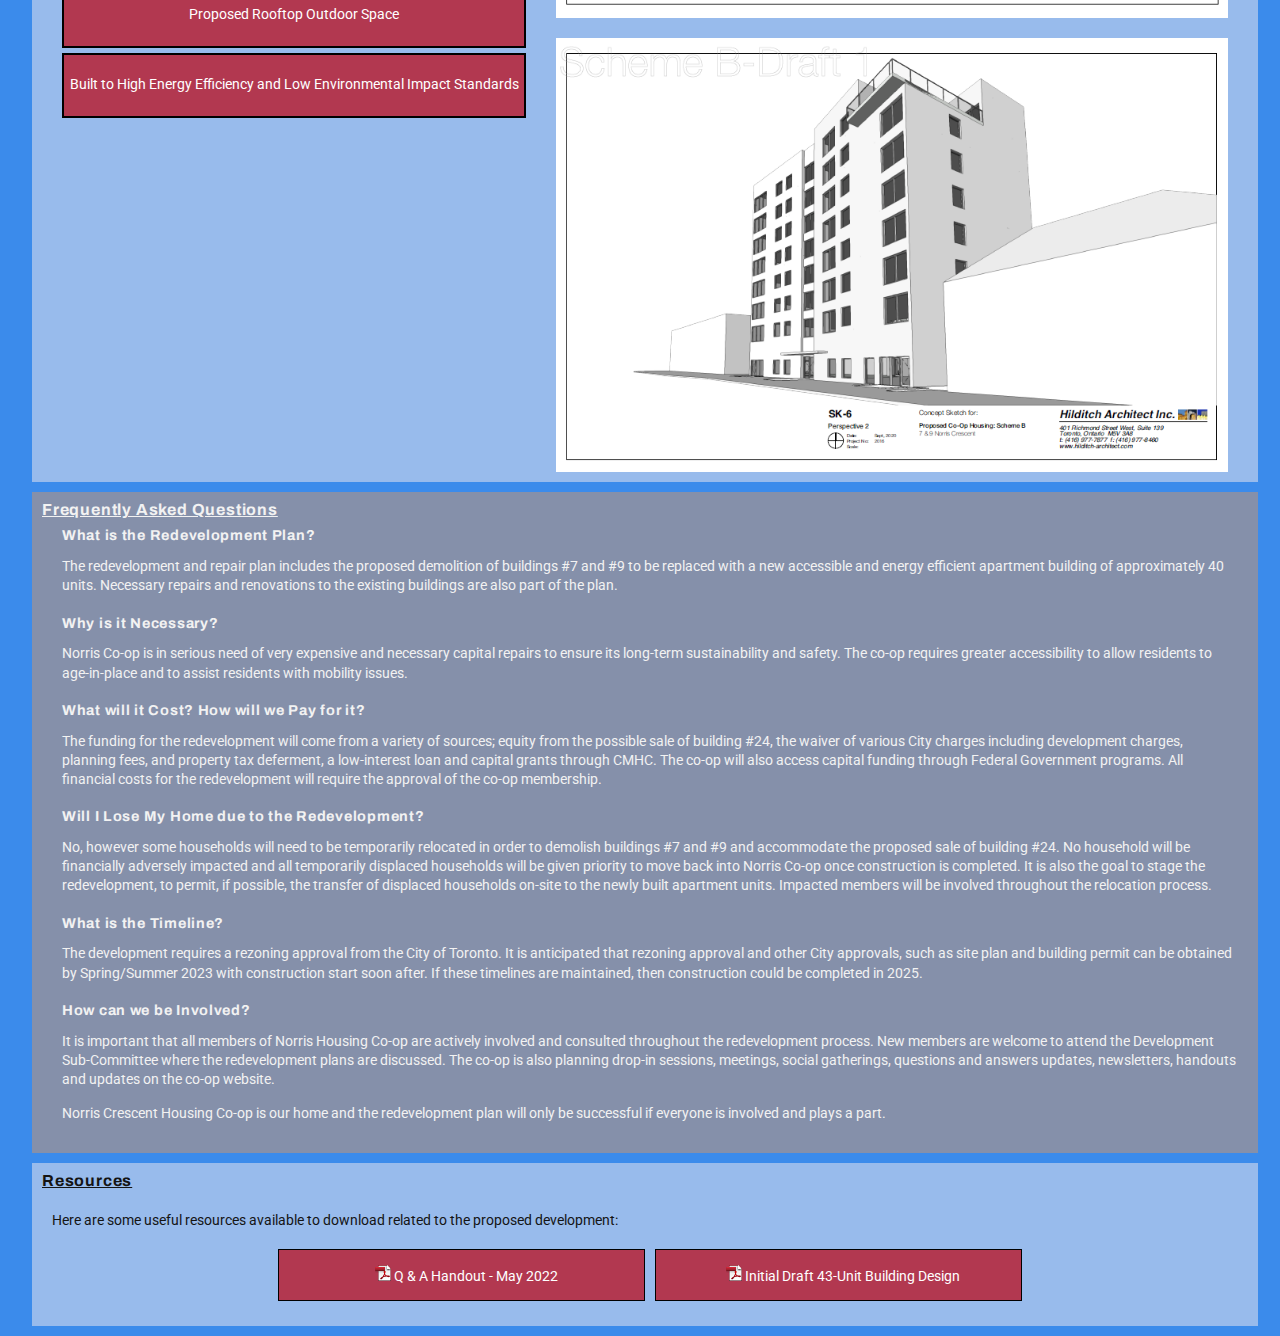
==== commit be614087: "Update index.html" ====
--- a/index.html
+++ b/index.html
@@ -223,27 +223,29 @@
     </div>
     <div class="question">
         <h3>What is the Redevelopment Plan?</h3>
-            <p>The redevelopment and repair plan includes the proposed demolition of buildings #7 and #9 to be replaced with a new accessible and energy efficient apartment building of approximately 40 units. Necessary repairs and renovations to the existing buildings are also part of the plan. Please note that the redevelopment and repair plans are still in the planning stage and are subject to change. Final decisions will be based on consultation with the Norris Crescent Housing Co-op membership.</p>      
+            <p>The redevelopment and repair plan includes the proposed demolition of buildings #7 and #9 to be replaced with a new accessible and energy efficient apartment building of approximately 40 units. Necessary repairs and renovations to the existing buildings are also part of the plan.</p>      
     </div>
     <div class="question">
         <h3>Why is it Necessary?</h3>
-        <p>Norris Co-op was built in the 1940’s and is in serious need of very expensive and necessary capital repairs to ensure its long-term sustainability and safety. Besides basic repairs the co-op requires greater accessibility to allow residents to age-in-place and to assist residents with mobility issues. Greater accessibility assists all residents and visitors. It is also important that Norris Co-op is preserved to ensure the ongoing provision of housing affordability for the south Etobicoke community</p>
+        <p>Norris Co-op is in serious need of very expensive and necessary capital repairs to ensure its long-term sustainability and safety. The co-op requires greater accessibility to allow residents to age-in-place and to assist residents with mobility issues. 
+        </p>
     </div>
     <div class="question">
         <h3>What will it Cost? How will we Pay for it?</h3>
-        <p>The redevelopment details and scope of work is still in the planning stage and final costs are still to be determined. The funding for the redevelopment will come from a variety of sources, such as, equity from the possible sale of building #24, the waiver of various City charges including development charges, planning fees, and property tax deferment (already approved). The co-op is also eligible to obtain a low-interest loan and capital grants through Canada Mortgage and Housing Corporation (CMHC).  In addition, the co-op will seek to access capital funding through newly announced Federal Government programs to fund new affordable co-op housing. It remains the primary commitment of the co-op to maintain housing affordability for all members and to ensure the redevelopment does not adversely impact residents financially.  All financial costs for the redevelopment will require the approval of the co-op membership.</p>
+        <p>The funding for the redevelopment will come from a variety of sources; equity from the possible sale of building #24, the waiver of various City charges including development charges, planning fees, and property tax deferment, a low-interest loan and capital grants through CMHC. The co-op will also access capital funding through Federal Government programs. All financial costs for the redevelopment will require the approval of the co-op membership.
+        </p>
     </div>
     <div class="question">
         <h3>Will I Lose My Home due to the Redevelopment?</h3>
-        <p>No, however some households will need to be temporarily relocated in order to demolish buildings #7 and #9 and accommodate the proposed sale of building #24.  The Norris Co-op has strongly stated that no household will be financially adversely impacted and all temporarily displaced households will be given priority to move back into Norris Co-op once construction is completed. It is also the goal to stage the redevelopment, to permit, if possible, the transfer of displaced households on-site to the newly built apartment units. Impacted members will be involved throughout the relocation process.</p>
+        <p>No, however some households will need to be temporarily relocated in order to demolish buildings #7 and #9 and accommodate the proposed sale of building #24. No household will be financially adversely impacted and all temporarily displaced households will be given priority to move back into Norris Co-op once construction is completed. It is also the goal to stage the redevelopment, to permit, if possible, the transfer of displaced households on-site to the newly built apartment units. Impacted members will be involved throughout the relocation process.</p>
     </div>
     <div class="question">
         <h3>What is the Timeline?</h3>
-        <p>Since the Norris Co-op redevelopment plans involves adding residential units it requires a rezoning approval from the City of Toronto.  It is anticipated that rezoning approval and other City approvals, such as site plan and building permit can be obtained by Spring/Summer 2023 with construction start soon after. If these timelines are maintained, then construction completion could happen in 2025.</p>
+        <p>The development requires a rezoning approval from the City of Toronto. It is anticipated that rezoning approval and other City approvals, such as site plan and building permit can be obtained by Spring/Summer 2023 with construction start soon after. If these timelines are maintained, then construction could be completed in 2025.</p>
     </div>
     <div class="question">
         <h3>How can we be Involved?</h3>
-        <p>It is important that all members of Norris Housing Co-op are actively involved and consulted throughout the redevelopment process. New members are welcome to attend the Development Sub-Committee where the redevelopment plans are discussed. The co-op also plans to arrange a number of opportunities for co-op members to become involved and to be informed, such as, drop-in sessions, meetings, social gatherings, questions and answers updates, distributing newsletters, handouts and updating the co-op website.</p>
+        <p>It is important that all members of Norris Housing Co-op are actively involved and consulted throughout the redevelopment process. New members are welcome to attend the Development Sub-Committee where the redevelopment plans are discussed. The co-op is also planning drop-in sessions, meetings, social gatherings, questions and answers updates,  newsletters, handouts and updates on the co-op website.</p>
         <p>Norris Crescent Housing Co-op is our home and the redevelopment plan will only be successful if everyone is involved and plays a part.</p>
     </div>
     <div class="question">
